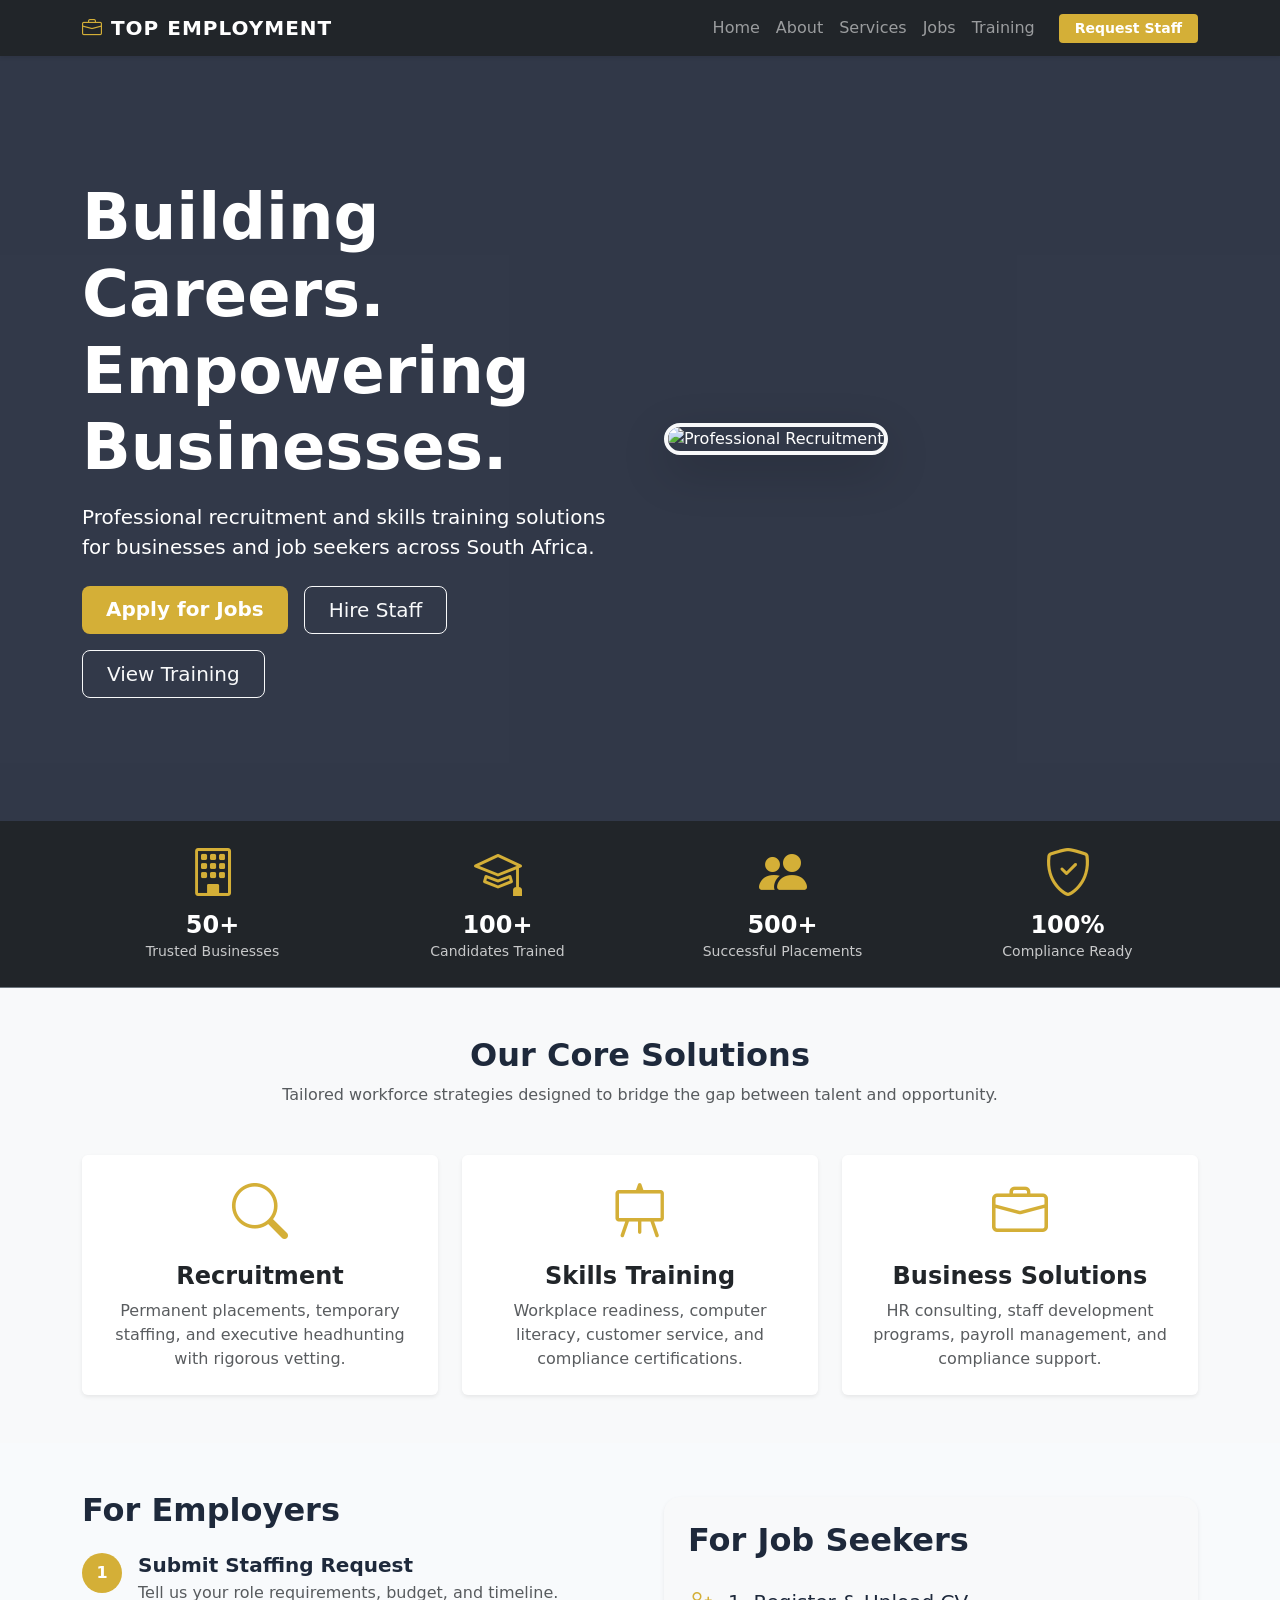
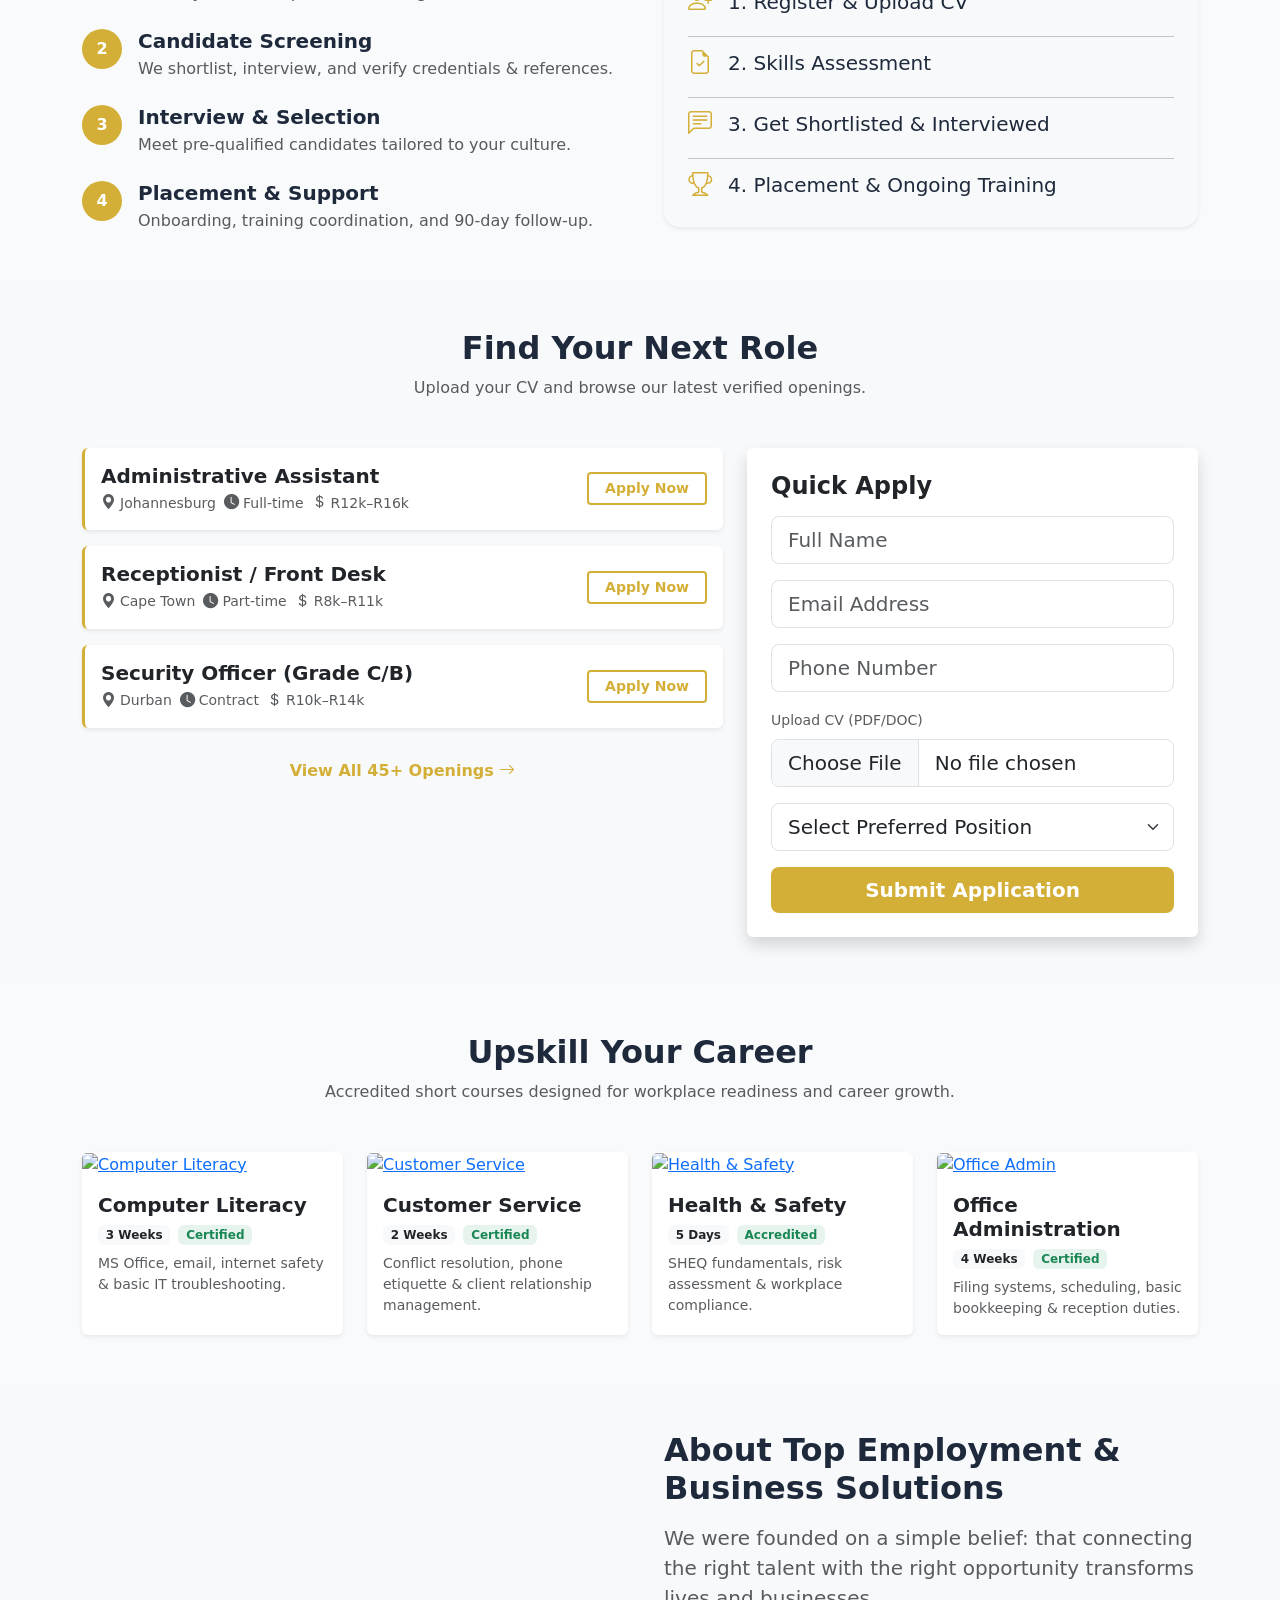
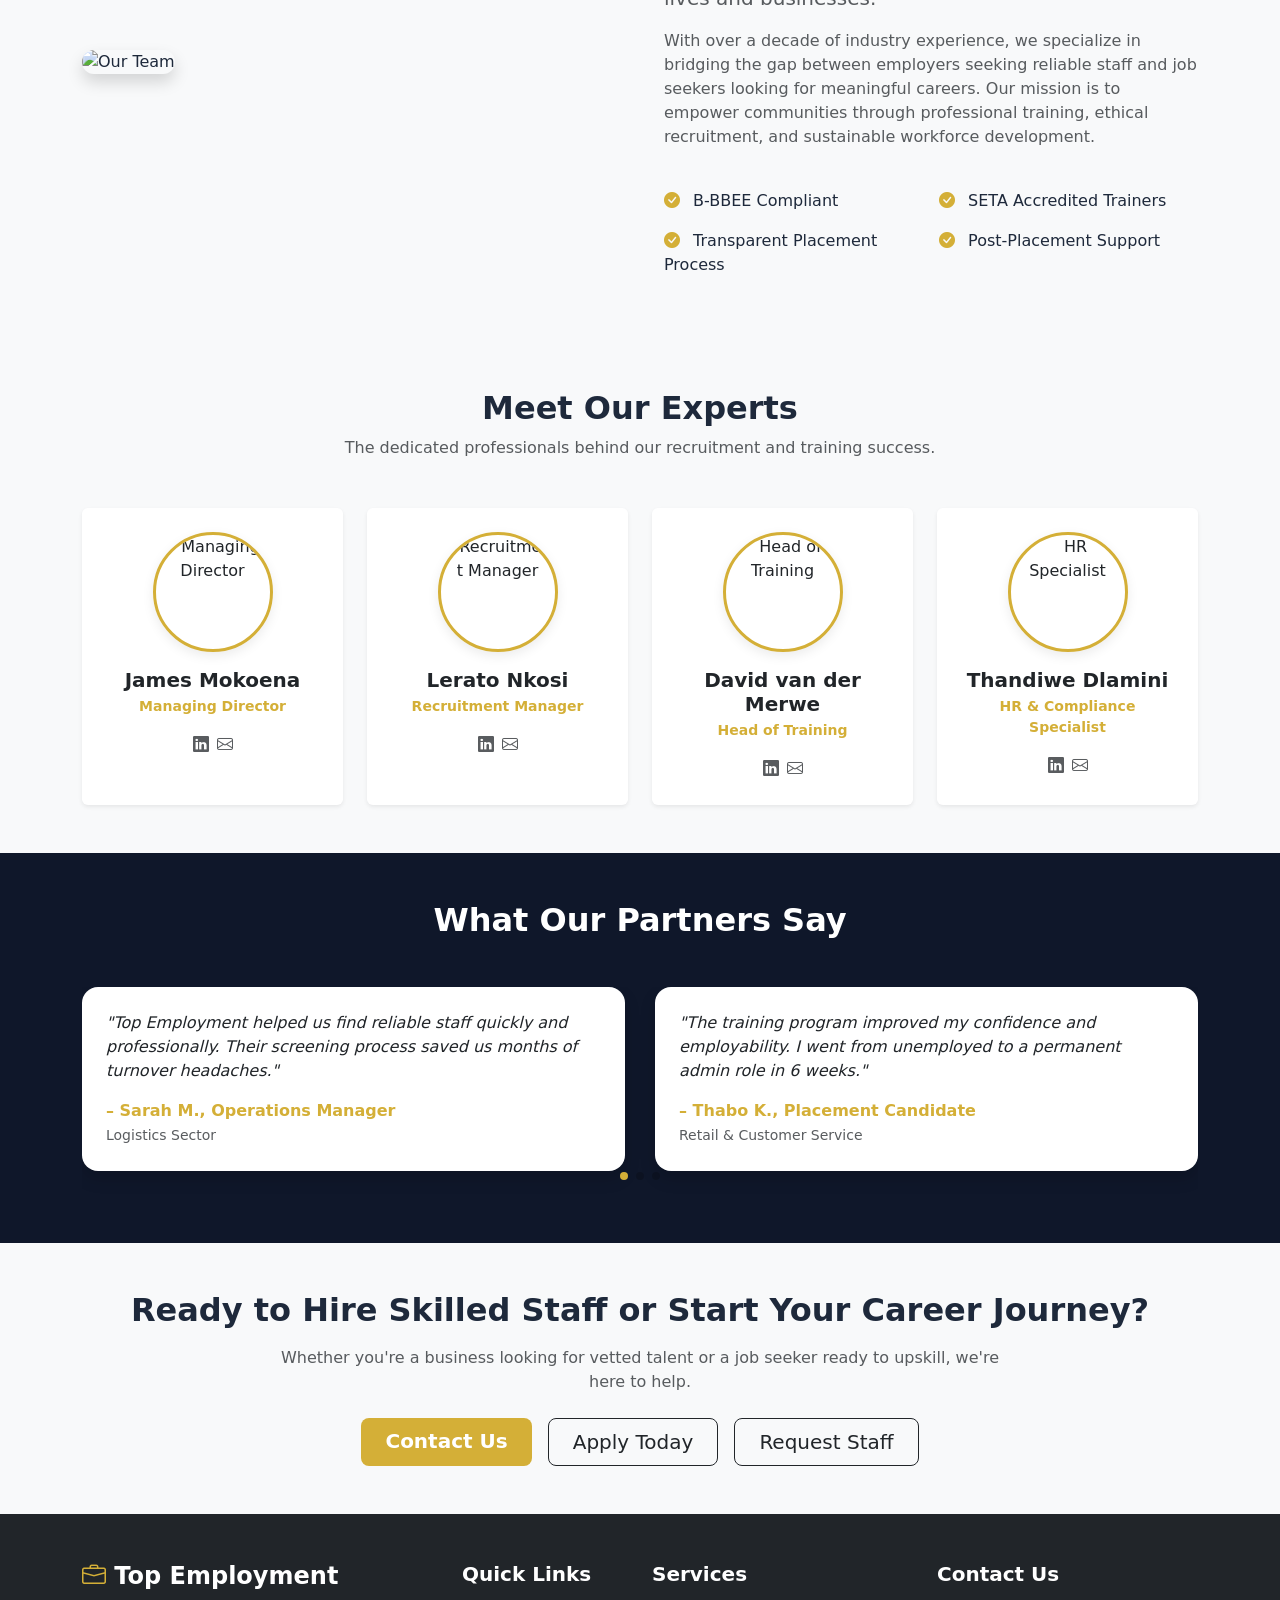
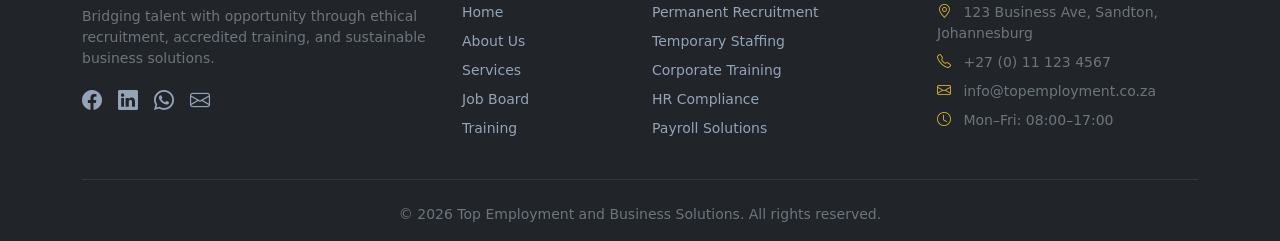
==== index.html @ 309160de "please upload the web template" ====
<!DOCTYPE html>
<html lang="en">
<head>
  <meta charset="UTF-8">
  <meta name="viewport" content="width=device-width, initial-scale=1.0">
  <meta name="description" content="Top Employment and Business Solutions - Professional recruitment, corporate training, and HR solutions for businesses and job seekers.">
  <title>Top Employment and Business Solutions</title>

  <!-- Bootstrap 5.3 -->
  <link rel="stylesheet" href="assets/css/bootstrap.min.css">
  
  <!-- Animate.css & Plugins -->
  <link rel="stylesheet" href="assets/css/animate.min.css">
  <link rel="stylesheet" href="assets/css/swiper-bundle.min.css">
  <link rel="stylesheet" href="assets/css/lightbox.css">
  
  <!-- Bootstrap Icons (Free CDN for professional UI) -->
  <link rel="stylesheet" href="https://cdn.jsdelivr.net/npm/bootstrap-icons@1.11.3/font/bootstrap-icons.min.css">
  
  <!-- Custom Styles -->
  <link rel="stylesheet" href="assets/css/custom.css">

  <style>
    :root {
      --primary: #0f172a;
      --accent: #d4af37;
      --accent-hover: #b8952a;
      --text-dark: #1e293b;
      --text-light: #64748b;
      --bg-light: #f8fafc;
    }
    body { font-family: 'Segoe UI', system-ui, sans-serif; color: var(--text-dark); }
    .btn-accent { background: var(--accent); color: #fff; border: none; font-weight: 600; }
    .btn-accent:hover { background: var(--accent-hover); color: #fff; }
    .btn-outline-accent { border: 2px solid var(--accent); color: var(--accent); font-weight: 600; }
    .btn-outline-accent:hover { background: var(--accent); color: #fff; }
    .text-accent { color: var(--accent); }
    .bg-primary { background: var(--primary) !important; }
    .bg-dark-overlay { background: rgba(15, 23, 42, 0.85); }
    
    .hero-section { min-height: 85vh; background: url('https://images.unsplash.com/photo-1521737711867-e3b97375f902?auto=format&fit=crop&w=1920&q=80') center/cover no-repeat fixed; }
    .card-hover { transition: transform 0.3s ease, box-shadow 0.3s ease; border: 1px solid #e2e8f0; }
    .card-hover:hover { transform: translateY(-8px); box-shadow: 0 15px 30px rgba(0,0,0,0.1); }
    .step-number { width: 40px; height: 40px; background: var(--accent); color: #fff; border-radius: 50%; display: flex; align-items: center; justify-content: center; font-weight: bold; }
    .swiper-pagination-bullet-active { background: var(--accent) !important; }
    .lightbox .lb-image { border: 3px solid var(--accent); border-radius: 8px; }
    footer a { color: #94a3b8; text-decoration: none; }
    footer a:hover { color: var(--accent); }
  </style>
</head>
<body>

  <!-- NAVBAR -->
  <nav class="navbar navbar-expand-lg navbar-dark bg-dark sticky-top shadow-sm">
    <div class="container">
      <a class="navbar-brand fw-bold text-uppercase" href="#" style="letter-spacing: 1px;">
        <i class="bi bi-briefcase text-accent"></i> Top Employment
      </a>
      <button class="navbar-toggler" type="button" data-bs-toggle="collapse" data-bs-target="#navbarNav">
        <span class="navbar-toggler-icon"></span>
      </button>
      <div class="collapse navbar-collapse" id="navbarNav">
        <ul class="navbar-nav ms-auto align-items-center">
          <li class="nav-item"><a class="nav-link" href="#home">Home</a></li>
          <li class="nav-item"><a class="nav-link" href="#about">About</a></li>
          <li class="nav-item"><a class="nav-link" href="#services">Services</a></li>
          <li class="nav-item"><a class="nav-link" href="#jobs">Jobs</a></li>
          <li class="nav-item"><a class="nav-link" href="#training">Training</a></li>
          <li class="nav-item ms-lg-3">
            <a href="#contact" class="btn btn-accent btn-sm px-3">Request Staff</a>
          </li>
        </ul>
      </div>
    </div>
  </nav>

  <!-- 1. HERO SECTION -->
  <section id="home" class="hero-section d-flex align-items-center position-relative">
    <div class="position-absolute top-0 start-0 w-100 h-100 bg-dark-overlay"></div>
    <div class="container position-relative text-white py-5">
      <div class="row align-items-center g-5">
        <div class="col-lg-6 wow animate__animated animate__fadeInLeft" data-wow-delay="0.2s">
          <h1 class="display-3 fw-bold mb-3">Building Careers.<br>Empowering Businesses.</h1>
          <p class="lead mb-4 opacity-90">Professional recruitment and skills training solutions for businesses and job seekers across South Africa.</p>
          <div class="d-flex flex-wrap gap-3">
            <a href="#jobs" class="btn btn-accent btn-lg px-4">Apply for Jobs</a>
            <a href="#contact" class="btn btn-outline-light btn-lg px-4">Hire Staff</a>
            <a href="#training" class="btn btn-outline-light btn-lg px-4">View Training</a>
          </div>
        </div>
        <div class="col-lg-6 d-none d-lg-block wow animate__animated animate__fadeInRight" data-wow-delay="0.4s">
          <img src="https://images.unsplash.com/photo-1552664730-d307ca884978?auto=format&fit=crop&w=800&q=80" class="img-fluid rounded-4 shadow-lg border border-4 border-light" alt="Professional Recruitment">
        </div>
      </div>
    </div>
  </section>

  <!-- 2. TRUST BAR / SOCIAL PROOF -->
  <section class="py-4 bg-dark text-white border-bottom border-secondary">
    <div class="container">
      <div class="row text-center g-4 align-items-center">
        <div class="col-6 col-md-3 wow animate__animated animate__fadeInUp" data-wow-delay="0.1s">
          <i class="bi bi-building text-accent display-5"></i>
          <h4 class="fw-bold mt-2 mb-0">50+</h4>
          <small class="opacity-75">Trusted Businesses</small>
        </div>
        <div class="col-6 col-md-3 wow animate__animated animate__fadeInUp" data-wow-delay="0.2s">
          <i class="bi bi-mortarboard text-accent display-5"></i>
          <h4 class="fw-bold mt-2 mb-0">100+</h4>
          <small class="opacity-75">Candidates Trained</small>
        </div>
        <div class="col-6 col-md-3 wow animate__animated animate__fadeInUp" data-wow-delay="0.3s">
          <i class="bi bi-people-fill text-accent display-5"></i>
          <h4 class="fw-bold mt-2 mb-0">500+</h4>
          <small class="opacity-75">Successful Placements</small>
        </div>
        <div class="col-6 col-md-3 wow animate__animated animate__fadeInUp" data-wow-delay="0.4s">
          <i class="bi bi-shield-check text-accent display-5"></i>
          <h4 class="fw-bold mt-2 mb-0">100%</h4>
          <small class="opacity-75">Compliance Ready</small>
        </div>
      </div>
    </div>
  </section>

  <!-- 3. SERVICES SECTION -->
  <section id="services" class="py-5 bg-light">
    <div class="container">
      <div class="text-center mb-5 wow animate__animated animate__fadeInDown">
        <h2 class="fw-bold">Our Core Solutions</h2>
        <p class="text-muted col-md-8 mx-auto">Tailored workforce strategies designed to bridge the gap between talent and opportunity.</p>
      </div>
      <div class="row g-4">
        <div class="col-md-4 wow animate__animated animate__fadeInUp" data-wow-delay="0.1s">
          <div class="card h-100 border-0 shadow-sm card-hover p-4 text-center">
            <div class="display-4 text-accent mb-3"><i class="bi bi-search"></i></div>
            <h4 class="fw-bold">Recruitment</h4>
            <p class="text-muted mb-0">Permanent placements, temporary staffing, and executive headhunting with rigorous vetting.</p>
          </div>
        </div>
        <div class="col-md-4 wow animate__animated animate__fadeInUp" data-wow-delay="0.2s">
          <div class="card h-100 border-0 shadow-sm card-hover p-4 text-center">
            <div class="display-4 text-accent mb-3"><i class="bi bi-easel"></i></div>
            <h4 class="fw-bold">Skills Training</h4>
            <p class="text-muted mb-0">Workplace readiness, computer literacy, customer service, and compliance certifications.</p>
          </div>
        </div>
        <div class="col-md-4 wow animate__animated animate__fadeInUp" data-wow-delay="0.3s">
          <div class="card h-100 border-0 shadow-sm card-hover p-4 text-center">
            <div class="display-4 text-accent mb-3"><i class="bi bi-briefcase"></i></div>
            <h4 class="fw-bold">Business Solutions</h4>
            <p class="text-muted mb-0">HR consulting, staff development programs, payroll management, and compliance support.</p>
          </div>
        </div>
      </div>
    </div>
  </section>

  <!-- 4. HOW IT WORKS -->
  <section class="py-5">
    <div class="container">
      <div class="row align-items-center g-5">
        <div class="col-lg-6 wow animate__animated animate__fadeInLeft">
          <h2 class="fw-bold mb-4">For Employers</h2>
          <div class="d-flex mb-4 align-items-start">
            <div class="step-number me-3 flex-shrink-0">1</div>
            <div>
              <h5 class="fw-bold mb-1">Submit Staffing Request</h5>
              <p class="text-muted mb-0">Tell us your role requirements, budget, and timeline.</p>
            </div>
          </div>
          <div class="d-flex mb-4 align-items-start">
            <div class="step-number me-3 flex-shrink-0">2</div>
            <div>
              <h5 class="fw-bold mb-1">Candidate Screening</h5>
              <p class="text-muted mb-0">We shortlist, interview, and verify credentials & references.</p>
            </div>
          </div>
          <div class="d-flex mb-4 align-items-start">
            <div class="step-number me-3 flex-shrink-0">3</div>
            <div>
              <h5 class="fw-bold mb-1">Interview & Selection</h5>
              <p class="text-muted mb-0">Meet pre-qualified candidates tailored to your culture.</p>
            </div>
          </div>
          <div class="d-flex align-items-start">
            <div class="step-number me-3 flex-shrink-0">4</div>
            <div>
              <h5 class="fw-bold mb-1">Placement & Support</h5>
              <p class="text-muted mb-0">Onboarding, training coordination, and 90-day follow-up.</p>
            </div>
          </div>
        </div>
        <div class="col-lg-6 wow animate__animated animate__fadeInRight">
          <div class="bg-light p-4 rounded-4 shadow-sm">
            <h2 class="fw-bold mb-4">For Job Seekers</h2>
            <div class="d-flex mb-3 align-items-center">
              <i class="bi bi-person-plus text-accent fs-4 me-3"></i>
              <h5 class="mb-0">1. Register & Upload CV</h5>
            </div>
            <hr class="my-2">
            <div class="d-flex mb-3 align-items-center">
              <i class="bi bi-file-earmark-check text-accent fs-4 me-3"></i>
              <h5 class="mb-0">2. Skills Assessment</h5>
            </div>
            <hr class="my-2">
            <div class="d-flex mb-3 align-items-center">
              <i class="bi bi-chat-left-text text-accent fs-4 me-3"></i>
              <h5 class="mb-0">3. Get Shortlisted & Interviewed</h5>
            </div>
            <hr class="my-2">
            <div class="d-flex align-items-center">
              <i class="bi bi-trophy text-accent fs-4 me-3"></i>
              <h5 class="mb-0">4. Placement & Ongoing Training</h5>
            </div>
          </div>
        </div>
      </div>
    </div>
  </section>

  <!-- 5. JOB APPLICATION SECTION -->
<section id="jobs" class="py-5 bg-light">
  <div class="container">
    <div class="text-center mb-5 wow animate__animated animate__fadeInUp">
      <h2 class="fw-bold">Find Your Next Role</h2>
      <p class="text-muted">Upload your CV and browse our latest verified openings.</p>
    </div>
    <div class="row g-4 align-items-start">
      <!-- Job List -->
      <div class="col-lg-7 wow animate__animated animate__fadeInLeft">
        <div class="job-list">
          <!-- Job 1 -->
          <div class="card border-0 shadow-sm mb-3 p-3 job-card">
            <div class="d-flex flex-column flex-md-row justify-content-between align-items-md-center gap-3">
              <div class="flex-grow-1">
                <h5 class="fw-bold mb-1">Administrative Assistant</h5>
                <div class="d-flex flex-wrap gap-2 text-muted small">
                  <span><i class="bi bi-geo-alt-fill me-1"></i>Johannesburg</span>
                  <span><i class="bi bi-clock-fill me-1"></i>Full-time</span>
                  <span><i class="bi bi-currency-dollar me-1"></i>R12k–R16k</span>
                </div>
              </div>
              <a href="#contact" class="btn btn-outline-accent btn-sm px-3 flex-shrink-0">Apply Now</a>
            </div>
          </div>

          <!-- Job 2 -->
          <div class="card border-0 shadow-sm mb-3 p-3 job-card">
            <div class="d-flex flex-column flex-md-row justify-content-between align-items-md-center gap-3">
              <div class="flex-grow-1">
                <h5 class="fw-bold mb-1">Receptionist / Front Desk</h5>
                <div class="d-flex flex-wrap gap-2 text-muted small">
                  <span><i class="bi bi-geo-alt-fill me-1"></i>Cape Town</span>
                  <span><i class="bi bi-clock-fill me-1"></i>Part-time</span>
                  <span><i class="bi bi-currency-dollar me-1"></i>R8k–R11k</span>
                </div>
              </div>
              <a href="#contact" class="btn btn-outline-accent btn-sm px-3 flex-shrink-0">Apply Now</a>
            </div>
          </div>

          <!-- Job 3 -->
          <div class="card border-0 shadow-sm mb-3 p-3 job-card">
            <div class="d-flex flex-column flex-md-row justify-content-between align-items-md-center gap-3">
              <div class="flex-grow-1">
                <h5 class="fw-bold mb-1">Security Officer (Grade C/B)</h5>
                <div class="d-flex flex-wrap gap-2 text-muted small">
                  <span><i class="bi bi-geo-alt-fill me-1"></i>Durban</span>
                  <span><i class="bi bi-clock-fill me-1"></i>Contract</span>
                  <span><i class="bi bi-currency-dollar me-1"></i>R10k–R14k</span>
                </div>
              </div>
              <a href="#contact" class="btn btn-outline-accent btn-sm px-3 flex-shrink-0">Apply Now</a>
            </div>
          </div>
        </div>

        <div class="text-center mt-4 wow animate__animated animate__fadeInUp">
          <a href="#" class="btn btn-link text-accent fw-bold text-decoration-none">View All 45+ Openings <i class="bi bi-arrow-right"></i></a>
        </div>
      </div>

      <!-- CV Upload Form -->
      <div class="col-lg-5 wow animate__animated animate__fadeInRight">
        <div class="card border-0 shadow p-4 sticky-lg-top" style="top: 100px; z-index: 10;">
          <h4 class="fw-bold mb-3">Quick Apply</h4>
          <form>
            <div class="mb-3"><input type="text" class="form-control form-control-lg" placeholder="Full Name" required></div>
            <div class="mb-3"><input type="email" class="form-control form-control-lg" placeholder="Email Address" required></div>
            <div class="mb-3"><input type="tel" class="form-control form-control-lg" placeholder="Phone Number"></div>
            <div class="mb-3">
              <label class="form-label text-muted small">Upload CV (PDF/DOC)</label>
              <input type="file" class="form-control form-control-lg" accept=".pdf,.doc,.docx">
            </div>
            <div class="mb-3">
              <select class="form-select form-select-lg">
                <option selected disabled>Select Preferred Position</option>
                <option>Admin / Office</option>
                <option>General Worker</option>
                <option>Security</option>
                <option>Customer Service</option>
              </select>
            </div>
            <button type="submit" class="btn btn-accent btn-lg w-100">Submit Application</button>
          </form>
        </div>
      </div>
    </div>
  </div>
</section>

  <!-- 6. TRAINING PROGRAMS SECTION (Lightbox Enabled) -->
  <section id="training" class="py-5">
    <div class="container">
      <div class="text-center mb-5 wow animate__animated animate__fadeInUp">
        <h2 class="fw-bold">Upskill Your Career</h2>
        <p class="text-muted col-md-8 mx-auto">Accredited short courses designed for workplace readiness and career growth.</p>
      </div>
      <div class="row g-4">
        <div class="col-md-6 col-lg-3 wow animate__animated animate__zoomIn" data-wow-delay="0.1s">
          <div class="card h-100 border-0 shadow-sm overflow-hidden">
            <a href="https://images.unsplash.com/photo-1531482615713-2afd69097998?auto=format&fit=crop&w=1200&q=80" data-lightbox="training" data-title="Computer Literacy Training">
              <img src="https://images.unsplash.com/photo-1531482615713-2afd69097998?auto=format&fit=crop&w=600&q=80" class="card-img-top" alt="Computer Literacy">
            </a>
            <div class="card-body">
              <h5 class="fw-bold">Computer Literacy</h5>
              <div class="d-flex gap-2 mb-2"><span class="badge bg-light text-dark">3 Weeks</span><span class="badge bg-success bg-opacity-10 text-success">Certified</span></div>
              <p class="small text-muted mb-0">MS Office, email, internet safety & basic IT troubleshooting.</p>
            </div>
          </div>
        </div>
        <div class="col-md-6 col-lg-3 wow animate__animated animate__zoomIn" data-wow-delay="0.2s">
          <div class="card h-100 border-0 shadow-sm overflow-hidden">
            <a href="https://images.unsplash.com/photo-1551818255-e6e10975bc17?auto=format&fit=crop&w=1200&q=80" data-lightbox="training" data-title="Customer Service Excellence">
              <img src="https://images.unsplash.com/photo-1551818255-e6e10975bc17?auto=format&fit=crop&w=600&q=80" class="card-img-top" alt="Customer Service">
            </a>
            <div class="card-body">
              <h5 class="fw-bold">Customer Service</h5>
              <div class="d-flex gap-2 mb-2"><span class="badge bg-light text-dark">2 Weeks</span><span class="badge bg-success bg-opacity-10 text-success">Certified</span></div>
              <p class="small text-muted mb-0">Conflict resolution, phone etiquette & client relationship management.</p>
            </div>
          </div>
        </div>
        <div class="col-md-6 col-lg-3 wow animate__animated animate__zoomIn" data-wow-delay="0.3s">
          <div class="card h-100 border-0 shadow-sm overflow-hidden">
            <a href="https://images.unsplash.com/photo-1581094794329-c8112a89af12?auto=format&fit=crop&w=1200&q=80" data-lightbox="training" data-title="Health & Safety Compliance">
              <img src="https://images.unsplash.com/photo-1581094794329-c8112a89af12?auto=format&fit=crop&w=600&q=80" class="card-img-top" alt="Health & Safety">
            </a>
            <div class="card-body">
              <h5 class="fw-bold">Health & Safety</h5>
              <div class="d-flex gap-2 mb-2"><span class="badge bg-light text-dark">5 Days</span><span class="badge bg-success bg-opacity-10 text-success">Accredited</span></div>
              <p class="small text-muted mb-0">SHEQ fundamentals, risk assessment & workplace compliance.</p>
            </div>
          </div>
        </div>
        <div class="col-md-6 col-lg-3 wow animate__animated animate__zoomIn" data-wow-delay="0.4s">
          <div class="card h-100 border-0 shadow-sm overflow-hidden">
            <a href="https://images.unsplash.com/photo-1542744173-8e7e53415bb0?auto=format&fit=crop&w=1200&q=80" data-lightbox="training" data-title="Office Administration">
              <img src="https://images.unsplash.com/photo-1542744173-8e7e53415bb0?auto=format&fit=crop&w=600&q=80" class="card-img-top" alt="Office Admin">
            </a>
            <div class="card-body">
              <h5 class="fw-bold">Office Administration</h5>
              <div class="d-flex gap-2 mb-2"><span class="badge bg-light text-dark">4 Weeks</span><span class="badge bg-success bg-opacity-10 text-success">Certified</span></div>
              <p class="small text-muted mb-0">Filing systems, scheduling, basic bookkeeping & reception duties.</p>
            </div>
          </div>
        </div>
      </div>
    </div>
  </section>

  <!-- 7. ABOUT SECTION -->
  <section id="about" class="py-5 bg-light">
    <div class="container">
      <div class="row align-items-center g-5">
        <div class="col-lg-6 wow animate__animated animate__fadeInLeft">
          <img src="https://images.unsplash.com/photo-1600880292203-757bb62b4baf?auto=format&fit=crop&w=900&q=80" class="img-fluid rounded-4 shadow" alt="Our Team">
        </div>
        <div class="col-lg-6 wow animate__animated animate__fadeInRight">
          <h2 class="fw-bold mb-3">About Top Employment & Business Solutions</h2>
          <p class="text-muted lead">We were founded on a simple belief: that connecting the right talent with the right opportunity transforms lives and businesses.</p>
          <p class="text-muted">With over a decade of industry experience, we specialize in bridging the gap between employers seeking reliable staff and job seekers looking for meaningful careers. Our mission is to empower communities through professional training, ethical recruitment, and sustainable workforce development.</p>
          <ul class="list-unstyled mt-4 row g-3">
            <li class="col-sm-6"><i class="bi bi-check-circle-fill text-accent me-2"></i> B-BBEE Compliant</li>
            <li class="col-sm-6"><i class="bi bi-check-circle-fill text-accent me-2"></i> SETA Accredited Trainers</li>
            <li class="col-sm-6"><i class="bi bi-check-circle-fill text-accent me-2"></i> Transparent Placement Process</li>
            <li class="col-sm-6"><i class="bi bi-check-circle-fill text-accent me-2"></i> Post-Placement Support</li>
          </ul>
        </div>
      </div>
    </div>
  </section>

<!-- MEET THE TEAM SECTION -->
<section id="team" class="py-5 bg-light">
  <div class="container">
    <div class="text-center mb-5 wow animate__animated animate__fadeInUp">
      <h2 class="fw-bold">Meet Our Experts</h2>
      <p class="text-muted col-md-8 mx-auto">The dedicated professionals behind our recruitment and training success.</p>
    </div>
    <div class="row g-4">
      <!-- Member 1 -->
      <div class="col-6 col-md-3 wow animate__animated animate__zoomIn" data-wow-delay="0.1s">
        <div class="card border-0 shadow-sm text-center h-100 p-4 team-card">
          <img src="https://images.unsplash.com/photo-1560250097-0b93528c311a?auto=format&fit=crop&w=400&q=80" class="rounded-circle mx-auto mb-3 team-img" alt="Managing Director">
          <h5 class="fw-bold mb-1">James Mokoena</h5>
          <p class="text-accent mb-3 small fw-semibold">Managing Director</p>
          <div class="d-flex justify-content-center gap-2">
            <a href="#" class="text-muted fs-6"><i class="bi bi-linkedin"></i></a>
            <a href="#" class="text-muted fs-6"><i class="bi bi-envelope"></i></a>
          </div>
        </div>
      </div>
      <!-- Member 2 -->
      <div class="col-6 col-md-3 wow animate__animated animate__zoomIn" data-wow-delay="0.2s">
        <div class="card border-0 shadow-sm text-center h-100 p-4 team-card">
          <img src="https://images.unsplash.com/photo-1573496359142-b8d87734a5a2?auto=format&fit=crop&w=400&q=80" class="rounded-circle mx-auto mb-3 team-img" alt="Recruitment Manager">
          <h5 class="fw-bold mb-1">Lerato Nkosi</h5>
          <p class="text-accent mb-3 small fw-semibold">Recruitment Manager</p>
          <div class="d-flex justify-content-center gap-2">
            <a href="#" class="text-muted fs-6"><i class="bi bi-linkedin"></i></a>
            <a href="#" class="text-muted fs-6"><i class="bi bi-envelope"></i></a>
          </div>
        </div>
      </div>
      <!-- Member 3 -->
      <div class="col-6 col-md-3 wow animate__animated animate__zoomIn" data-wow-delay="0.3s">
        <div class="card border-0 shadow-sm text-center h-100 p-4 team-card">
          <img src="https://images.unsplash.com/photo-1519085360753-af0119f7cbe7?auto=format&fit=crop&w=400&q=80" class="rounded-circle mx-auto mb-3 team-img" alt="Head of Training">
          <h5 class="fw-bold mb-1">David van der Merwe</h5>
          <p class="text-accent mb-3 small fw-semibold">Head of Training</p>
          <div class="d-flex justify-content-center gap-2">
            <a href="#" class="text-muted fs-6"><i class="bi bi-linkedin"></i></a>
            <a href="#" class="text-muted fs-6"><i class="bi bi-envelope"></i></a>
          </div>
        </div>
      </div>
      <!-- Member 4 -->
      <div class="col-6 col-md-3 wow animate__animated animate__zoomIn" data-wow-delay="0.4s">
        <div class="card border-0 shadow-sm text-center h-100 p-4 team-card">
          <img src="https://images.unsplash.com/photo-1580489944761-15a19d654956?auto=format&fit=crop&w=400&q=80" class="rounded-circle mx-auto mb-3 team-img" alt="HR Specialist">
          <h5 class="fw-bold mb-1">Thandiwe Dlamini</h5>
          <p class="text-accent mb-3 small fw-semibold">HR & Compliance Specialist</p>
          <div class="d-flex justify-content-center gap-2">
            <a href="#" class="text-muted fs-6"><i class="bi bi-linkedin"></i></a>
            <a href="#" class="text-muted fs-6"><i class="bi bi-envelope"></i></a>
          </div>
        </div>
      </div>
    </div>
  </div>
</section>

  <!-- 8. TESTIMONIALS (Swiper) -->
  <section class="py-5 bg-primary text-white">
    <div class="container">
      <h2 class="text-center fw-bold mb-5 wow animate__animated animate__fadeInDown">What Our Partners Say</h2>
      <div class="swiper testimonial-swiper wow animate__animated animate__fadeIn">
        <div class="swiper-wrapper pb-4">
          <div class="swiper-slide">
            <div class="bg-white text-dark p-4 rounded-4 shadow mx-auto" style="max-width: 600px;">
              <p class="fst-italic mb-3">"Top Employment helped us find reliable staff quickly and professionally. Their screening process saved us months of turnover headaches."</p>
              <div class="fw-bold text-accent">– Sarah M., Operations Manager</div>
              <small class="text-muted">Logistics Sector</small>
            </div>
          </div>
          <div class="swiper-slide">
            <div class="bg-white text-dark p-4 rounded-4 shadow mx-auto" style="max-width: 600px;">
              <p class="fst-italic mb-3">"The training program improved my confidence and employability. I went from unemployed to a permanent admin role in 6 weeks."</p>
              <div class="fw-bold text-accent">– Thabo K., Placement Candidate</div>
              <small class="text-muted">Retail & Customer Service</small>
            </div>
          </div>
          <div class="swiper-slide">
            <div class="bg-white text-dark p-4 rounded-4 shadow mx-auto" style="max-width: 600px;">
              <p class="fst-italic mb-3">"Professional, compliant, and incredibly responsive. They’ve become our strategic HR partner for bulk seasonal hiring."</p>
              <div class="fw-bold text-accent">– David L., CEO</div>
              <small class="text-muted">Manufacturing Group</small>
            </div>
          </div>
        </div>
        <div class="swiper-pagination mt-4"></div>
      </div>
    </div>
  </section>

  <!-- 9. CALL TO ACTION -->
  <section id="contact" class="py-5 bg-light text-center">
    <div class="container wow animate__animated animate__fadeInUp">
      <h2 class="fw-bold mb-3">Ready to Hire Skilled Staff or Start Your Career Journey?</h2>
      <p class="text-muted mb-4 col-md-8 mx-auto">Whether you're a business looking for vetted talent or a job seeker ready to upskill, we're here to help.</p>
      <div class="d-flex flex-wrap justify-content-center gap-3">
        <a href="mailto:info@topemployment.co.za" class="btn btn-accent btn-lg px-4">Contact Us</a>
        <a href="#jobs" class="btn btn-outline-dark btn-lg px-4">Apply Today</a>
        <a href="#" class="btn btn-outline-dark btn-lg px-4">Request Staff</a>
      </div>
    </div>
  </section>

  <!-- 10. FOOTER -->
  <footer class="bg-dark text-white pt-5 pb-3">
    <div class="container">
      <div class="row g-4 mb-4">
        <div class="col-lg-4 col-md-6">
          <h4 class="fw-bold mb-3"><i class="bi bi-briefcase text-accent"></i> Top Employment</h4>
          <p class="text-secondary small">Bridging talent with opportunity through ethical recruitment, accredited training, and sustainable business solutions.</p>
          <div class="d-flex gap-3 mt-3">
            <a href="#" class="fs-5"><i class="bi bi-facebook"></i></a>
            <a href="#" class="fs-5"><i class="bi bi-linkedin"></i></a>
            <a href="#" class="fs-5"><i class="bi bi-whatsapp"></i></a>
            <a href="#" class="fs-5"><i class="bi bi-envelope"></i></a>
          </div>
        </div>
        <div class="col-lg-2 col-md-6">
          <h5 class="fw-bold mb-3">Quick Links</h5>
          <ul class="list-unstyled text-secondary small">
            <li class="mb-2"><a href="#home">Home</a></li>
            <li class="mb-2"><a href="#about">About Us</a></li>
            <li class="mb-2"><a href="#services">Services</a></li>
            <li class="mb-2"><a href="#jobs">Job Board</a></li>
            <li><a href="#training">Training</a></li>
          </ul>
        </div>
        <div class="col-lg-3 col-md-6">
          <h5 class="fw-bold mb-3">Services</h5>
          <ul class="list-unstyled text-secondary small">
            <li class="mb-2"><a href="#">Permanent Recruitment</a></li>
            <li class="mb-2"><a href="#">Temporary Staffing</a></li>
            <li class="mb-2"><a href="#">Corporate Training</a></li>
            <li class="mb-2"><a href="#">HR Compliance</a></li>
            <li><a href="#">Payroll Solutions</a></li>
          </ul>
        </div>
        <div class="col-lg-3 col-md-6">
          <h5 class="fw-bold mb-3">Contact Us</h5>
          <ul class="list-unstyled text-secondary small">
            <li class="mb-2"><i class="bi bi-geo-alt text-accent me-2"></i> 123 Business Ave, Sandton, Johannesburg</li>
            <li class="mb-2"><i class="bi bi-telephone text-accent me-2"></i> +27 (0) 11 123 4567</li>
            <li class="mb-2"><i class="bi bi-envelope text-accent me-2"></i> info@topemployment.co.za</li>
            <li><i class="bi bi-clock text-accent me-2"></i> Mon–Fri: 08:00–17:00</li>
          </ul>
        </div>
      </div>
      <hr class="border-secondary">
      <div class="text-center text-secondary small pt-2">
        &copy; <span id="year"></span> Top Employment and Business Solutions. All rights reserved.
      </div>
    </div>
  </footer>

  <!-- SCRIPTS (Load Order Matters) -->
  <!-- 1. jQuery (Required for Lightbox v2.12.0) -->
  <script src="assets/js/jquery-3.7.1.min.js"></script>
  
  <!-- 2. Bootstrap Bundle -->
  <script src="assets/js/bootstrap.bundle.min.js"></script>
  
  <!-- 3. Plugins -->
  <script src="assets/js/wow.min.js"></script>
  <script src="assets/js/swiper-bundle.min.js"></script>
  <script src="assets/js/lightbox.js"></script>
  
  <!-- 4. Custom Init -->
  <script>
    document.addEventListener('DOMContentLoaded', () => {
      // Dynamic Footer Year
      document.getElementById('year').textContent = new Date().getFullYear();

      // WOW.js Initialization (Animate.css v4 uses 'animate__animated')
      new WOW({
        boxClass: 'wow',
        animateClass: 'animate__animated',
        offset: 60,
        mobile: true,
        live: true
      }).init();

      // Lightbox Configuration
      lightbox.option({
        resizeDuration: 200,
        wrapAround: true,
        albumLabel: 'Image %1 of %2',
        fadeDuration: 300,
        fitImagesInViewport: true
      });

      // Swiper Initialization (Testimonials)
      new Swiper('.testimonial-swiper', {
        slidesPerView: 1,
        spaceBetween: 30,
        loop: true,
        autoplay: { delay: 5000, disableOnInteraction: false },
        pagination: { el: '.swiper-pagination', clickable: true },
        breakpoints: {
          768: { slidesPerView: 1 },
          1024: { slidesPerView: 2 }
        }
      });
    });
  </script>
</body>
</html>
---- assets/css/custom.css ----
:root {
  --primary: #0f172a;
  --accent: #f59e0b;
  --text: #334155;
  --light: #f8fafc;
}

body {
  font-family: 'Poppins', sans-serif;
  color: var(--text);
  background: var(--light);
}

.navbar-brand { letter-spacing: 1px; }
.btn-warning { background: var(--accent); border: none; font-weight: 500; }
.btn-warning:hover { background: #d97706; }
.card { transition: transform 0.3s ease, box-shadow 0.3s ease; }
.card:hover { transform: translateY(-5px); box-shadow: 0 10px 25px rgba(0,0,0,0.1) !important; }
.hero-section { background-attachment: fixed; }
.swiper-pagination-bullet-active { background: var(--accent) !important; }

/* Professional Job Card Styling */
.job-card {
  border-left: 3px solid var(--accent, #d4af37) !important;
  transition: transform 0.2s ease, box-shadow 0.2s ease;
}
.job-card:hover {
  transform: translateX(5px);
  box-shadow: 0 0.5rem 1rem rgba(0,0,0,0.1) !important;
}
.job-card .text-muted small {
  line-height: 1.6;
}

/* Keep form visible on desktop while scrolling jobs */
@media (max-width: 991.98px) {
  .sticky-lg-top { position: static !important; }
}

/* Clean icon spacing */
.job-card .bi {
  font-size: 0.95rem;
}

/* Team Section Styles */
.team-card {
  transition: transform 0.3s ease, box-shadow 0.3s ease;
  background: #fff;
}
.team-card:hover {
  transform: translateY(-8px);
  box-shadow: 0 12px 25px rgba(0,0,0,0.15) !important;
}
.team-img {
  width: 120px;
  height: 120px;
  object-fit: cover;
  border: 3px solid var(--accent, #d4af37);
  box-shadow: 0 4px 12px rgba(0,0,0,0.08);
}
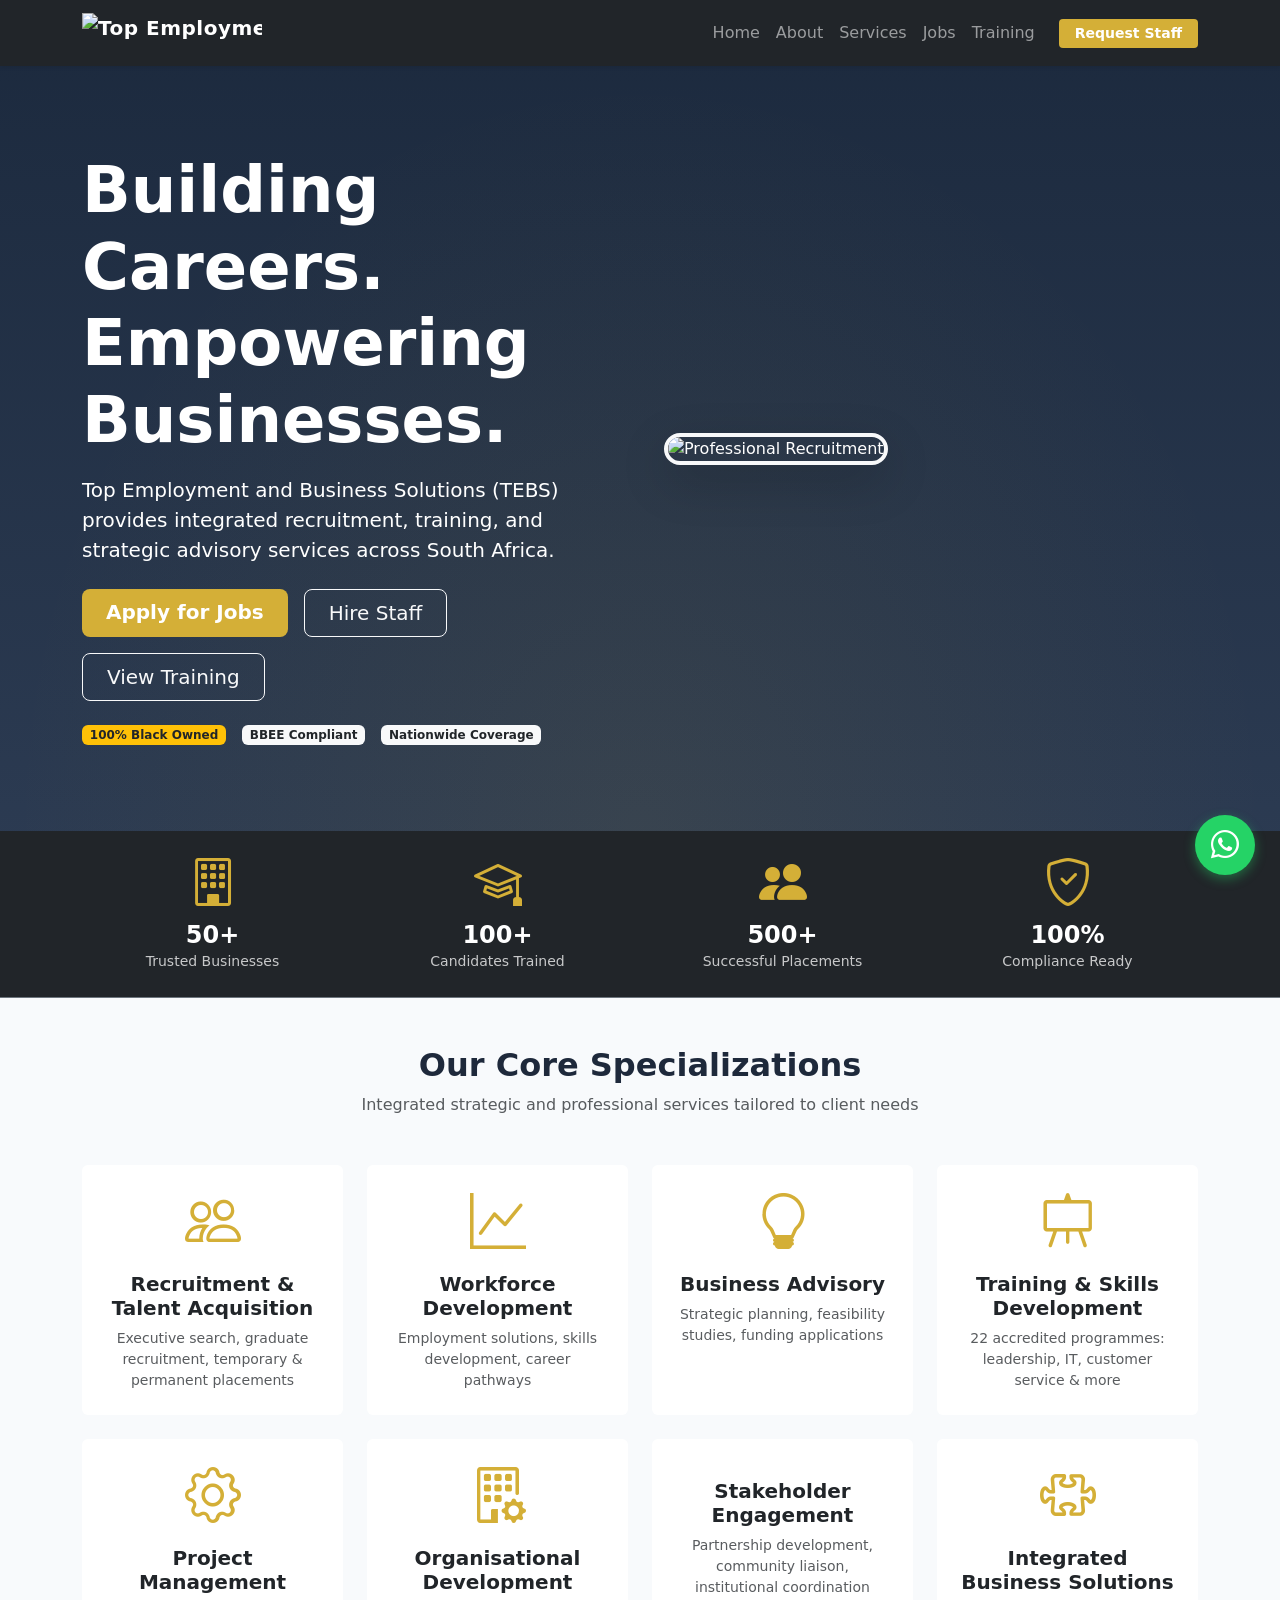
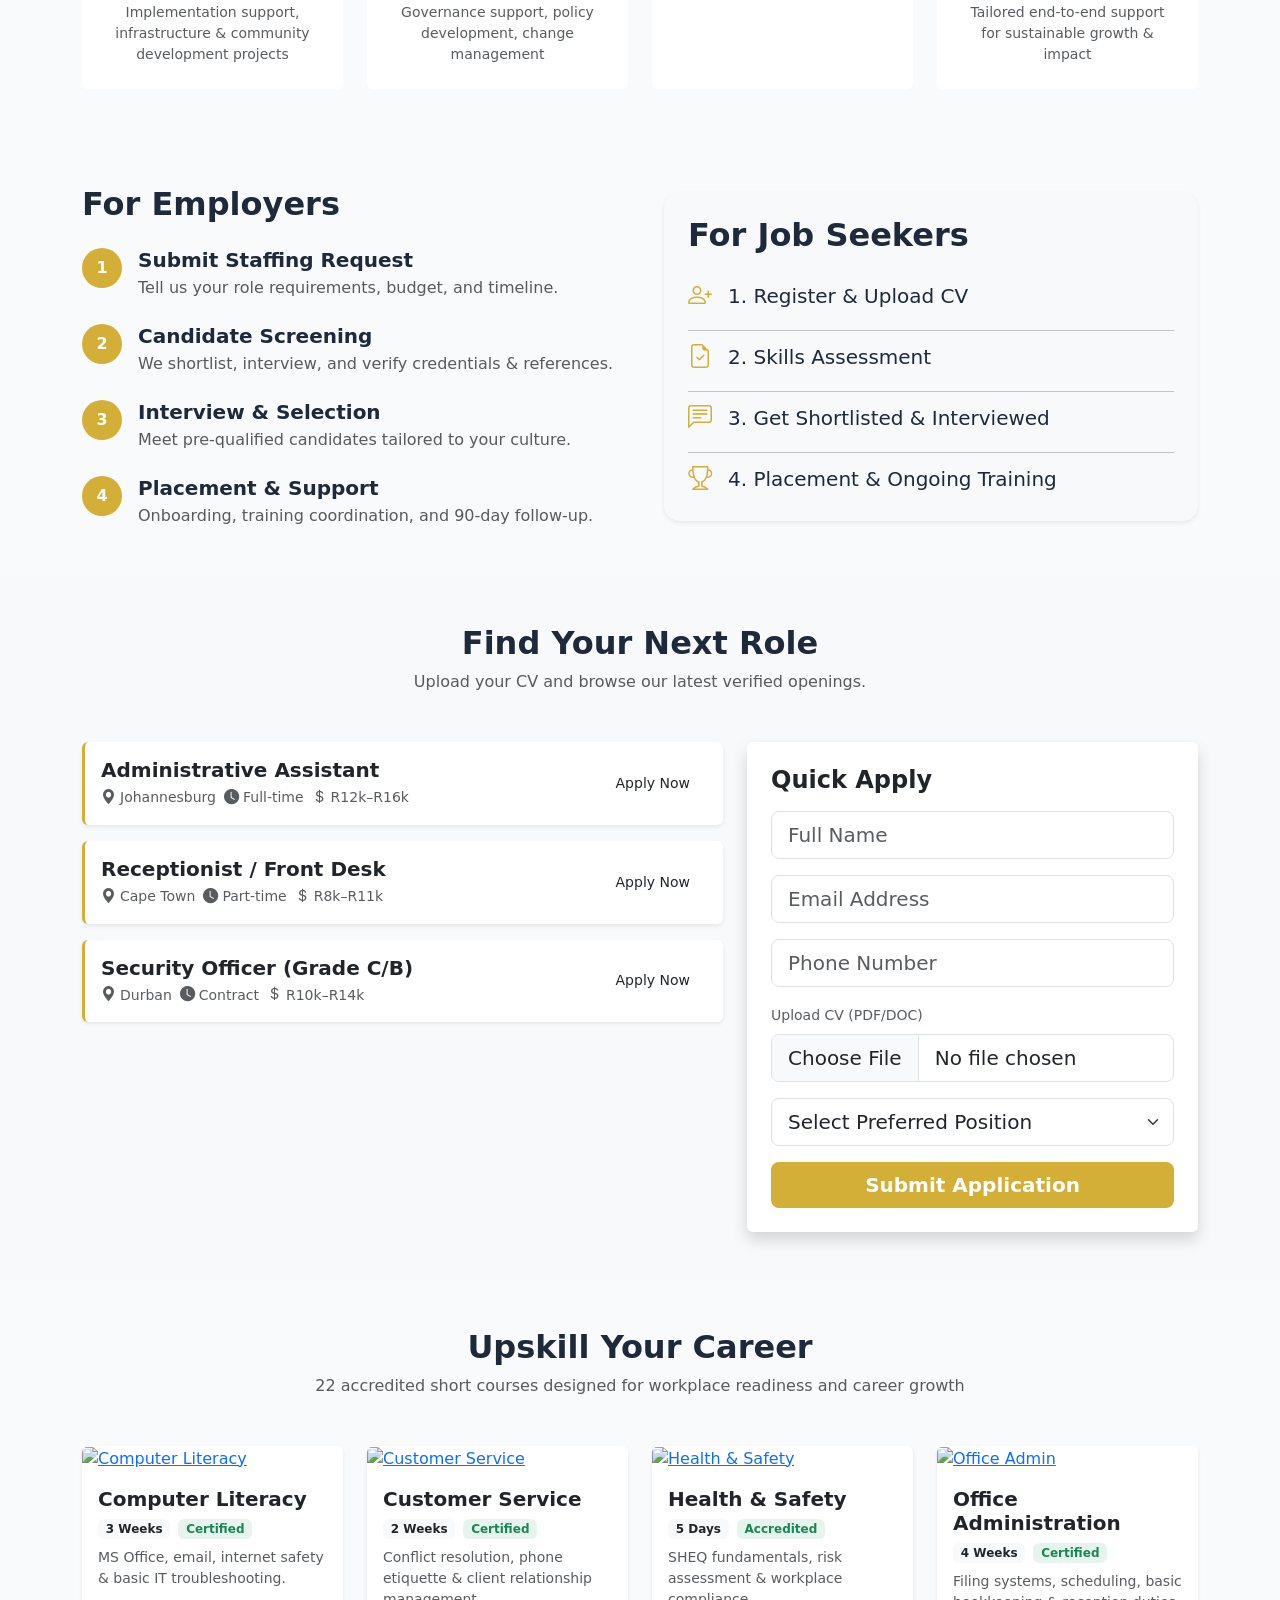
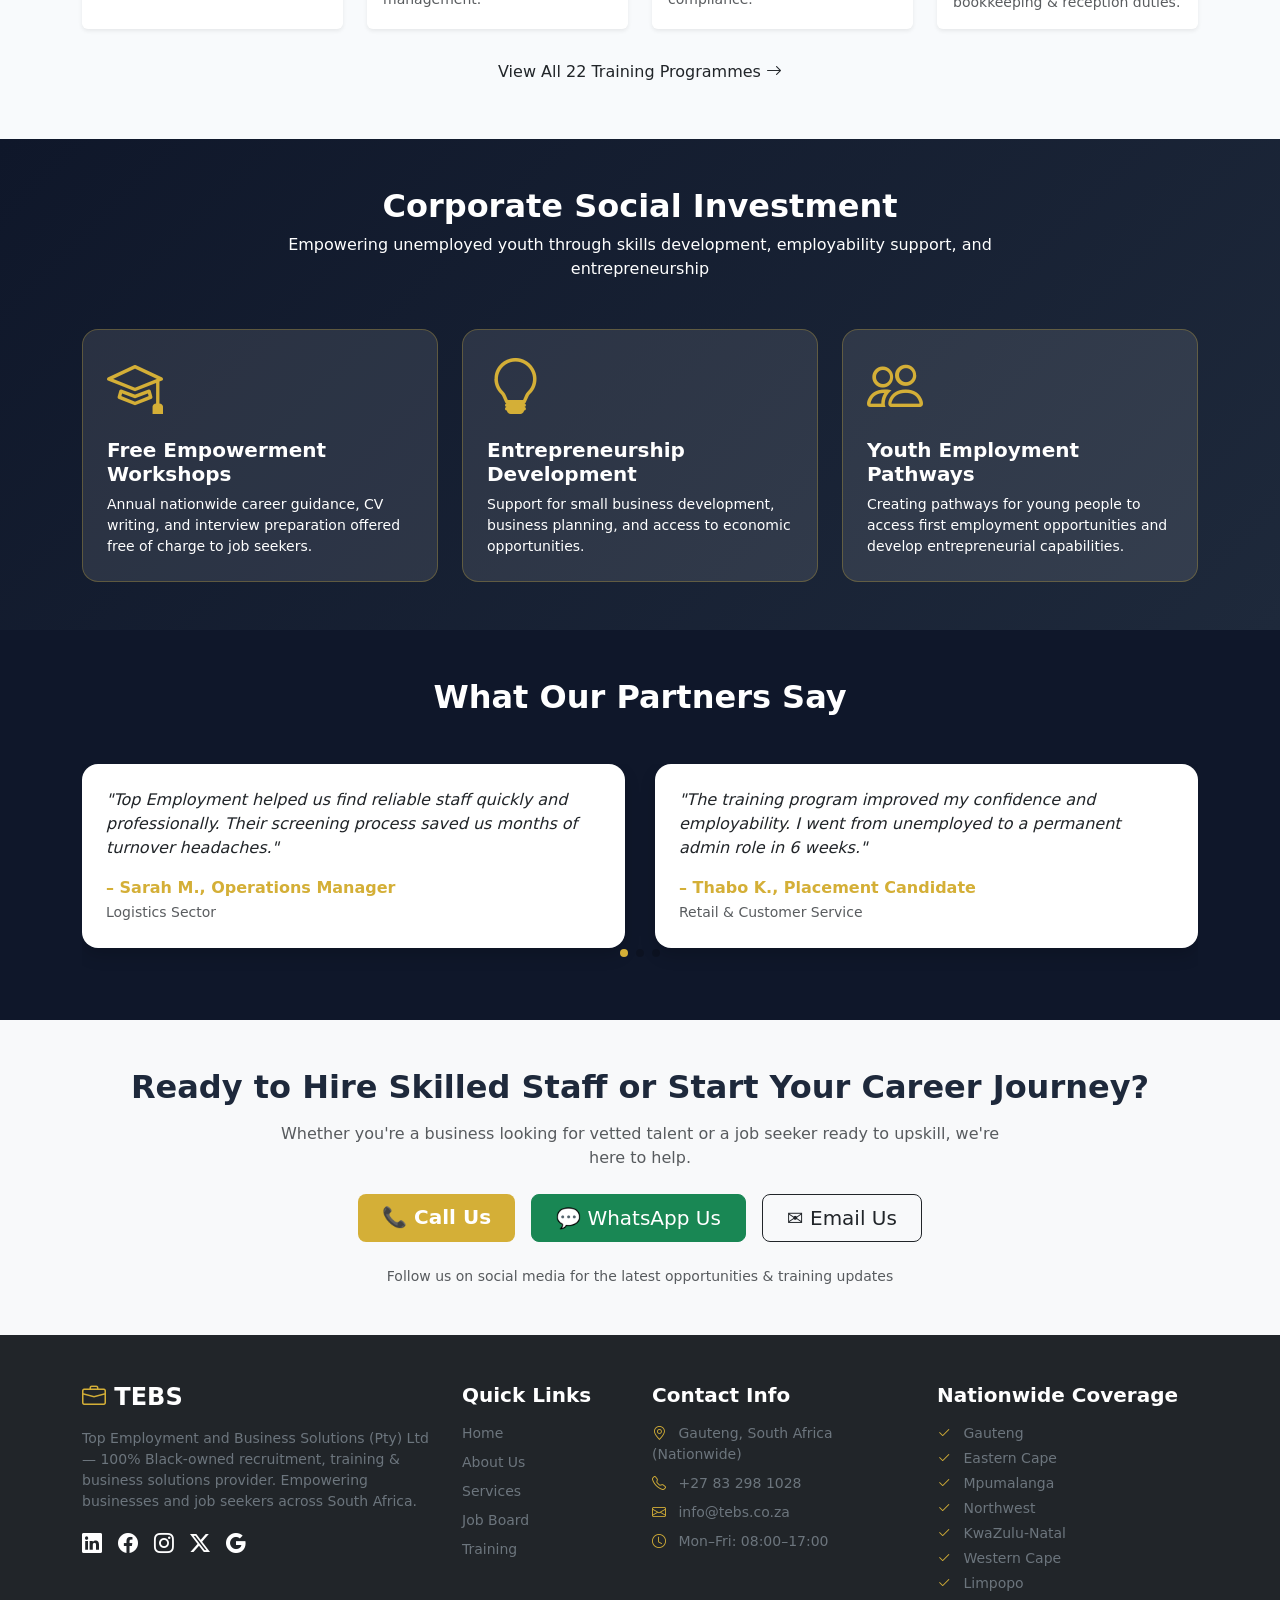
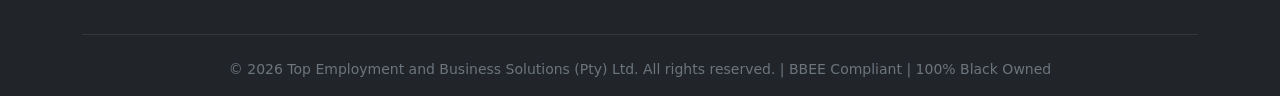
==== commit 4b0108a9: "Update print statement from 'Hello' to 'Goodbye'" ====
--- a/index.html
+++ b/index.html
@@ -3,21 +3,114 @@
 <head>
   <meta charset="UTF-8">
   <meta name="viewport" content="width=device-width, initial-scale=1.0">
-  <meta name="description" content="Top Employment and Business Solutions - Professional recruitment, corporate training, and HR solutions for businesses and job seekers.">
-  <title>Top Employment and Business Solutions</title>
-
-  <!-- Bootstrap 5.3 -->
+  
+  <!-- ===== PRIMARY SEO META TAGS ===== -->
+  <title>Top Employment and Business Solutions (TEBS) | Recruitment & Training South Africa</title>
+  <meta name="description" content="TEBS: 100% Black-owned recruitment, training & business solutions provider across South Africa. Executive search, skills development, HR consulting & CSI initiatives.">
+  <meta name="keywords" content="recruitment agency south africa, training programmes, business solutions, talent acquisition, BBEE compliant, skills development, employment services, Gauteng, Cape Town, Durban">
+  <meta name="author" content="Top Employment and Business Solutions">
+  <meta name="robots" content="index, follow, max-image-preview:large, max-snippet:-1, max-video-preview:-1">
+  <link rel="canonical" href="https://www.tebs.co.za/">
+  
+  <!-- ===== OPEN GRAPH / FACEBOOK ===== -->
+  <meta property="og:type" content="website">
+  <meta property="og:url" content="https://www.tebs.co.za/">
+  <meta property="og:title" content="Top Employment and Business Solutions (TEBS) | Recruitment & Training South Africa">
+  <meta property="og:description" content="100% Black-owned recruitment, training & business solutions provider across South Africa. Executive search, skills development & HR consulting.">
+  <meta property="og:image" content="https://www.tebs.co.za/assets/images/logo.png">
+  <meta property="og:image:width" content="1200">
+  <meta property="og:image:height" content="630">
+  <meta property="og:site_name" content="Top Employment and Business Solutions">
+  <meta property="og:locale" content="en_ZA">
+  
+  <!-- ===== TWITTER CARD ===== -->
+  <meta name="twitter:card" content="summary_large_image">
+  <meta name="twitter:url" content="https://www.tebs.co.za/">
+  <meta name="twitter:title" content="Top Employment and Business Solutions (TEBS) | Recruitment & Training">
+  <meta name="twitter:description" content="100% Black-owned recruitment, training & business solutions provider across South Africa.">
+  <meta name="twitter:image" content="https://www.tebs.co.za/assets/images/logo.png">
+  
+  <!-- ===== STRUCTURED DATA (JSON-LD) ===== -->
+  <script type="application/ld+json">
+  {
+    "@context": "https://schema.org",
+    "@type": "LocalBusiness",
+    "name": "Top Employment and Business Solutions",
+    "alternateName": "TEBS",
+    "image": "https://www.tebs.co.za/assets/images/logo.png",
+    "@id": "https://www.tebs.co.za",
+    "url": "https://www.tebs.co.za",
+    "telephone": "+27832981028",
+    "email": "info@tebs.co.za",
+    "address": {
+      "@type": "PostalAddress",
+      "addressCountry": "ZA",
+      "addressRegion": "Gauteng"
+    },
+    "geo": {
+      "@type": "GeoCoordinates",
+      "latitude": "-26.2041",
+      "longitude": "28.0473"
+    },
+    "areaServed": ["ZA-GP", "ZA-EC", "ZA-MP", "ZA-NW", "ZA-KZN", "ZA-WC", "ZA-LP"],
+    "openingHoursSpecification": {
+      "@type": "OpeningHoursSpecification",
+      "dayOfWeek": ["Monday", "Tuesday", "Wednesday", "Thursday", "Friday"],
+      "opens": "08:00",
+      "closes": "17:00"
+    },
+    "sameAs": [
+      "https://linkedin.com/company/top-employment-business-solutions",
+      "https://facebook.com/TopEmploymentSolutions",
+      "https://instagram.com/topemploymentsa"
+    ],
+    "priceRange": "$$",
+    "description": "100% Black-owned recruitment, training & business solutions provider across South Africa. Executive search, skills development, HR consulting & CSI initiatives.",
+    "makesOffer": [
+      {
+        "@type": "Offer",
+        "itemOffered": {
+          "@type": "Service",
+          "name": "Recruitment & Talent Acquisition",
+          "description": "Executive search, graduate recruitment, temporary & permanent placements"
+        }
+      },
+      {
+        "@type": "Offer",
+        "itemOffered": {
+          "@type": "Service",
+          "name": "Training & Skills Development",
+          "description": "22 accredited programmes: leadership, IT, customer service & more"
+        }
+      },
+      {
+        "@type": "Offer",
+        "itemOffered": {
+          "@type": "Service",
+          "name": "Business Advisory",
+          "description": "Strategic planning, feasibility studies, funding applications"
+        }
+      }
+    ]
+  }
+  </script>
+  
+  <!-- ===== FAVICON & APP ICONS ===== -->
+  <link rel="icon" type="image/png" sizes="32x32" href="assets/images/favicon-32x32.png">
+  <link rel="icon" type="image/png" sizes="16x16" href="assets/images/favicon-16x16.png">
+  <link rel="apple-touch-icon" sizes="180x180" href="assets/images/apple-touch-icon.png">
+  <link rel="manifest" href="site.webmanifest">
+  
+  <!-- ===== PRECONNECT FOR PERFORMANCE ===== -->
+  <link rel="preconnect" href="https://fonts.googleapis.com">
+  <link rel="preconnect" href="https://fonts.gstatic.com" crossorigin>
+  
+  <!-- ===== EXISTING STYLESHEETS ===== -->
   <link rel="stylesheet" href="assets/css/bootstrap.min.css">
-  
-  <!-- Animate.css & Plugins -->
   <link rel="stylesheet" href="assets/css/animate.min.css">
   <link rel="stylesheet" href="assets/css/swiper-bundle.min.css">
   <link rel="stylesheet" href="assets/css/lightbox.css">
-  
-  <!-- Bootstrap Icons (Free CDN for professional UI) -->
   <link rel="stylesheet" href="https://cdn.jsdelivr.net/npm/bootstrap-icons@1.11.3/font/bootstrap-icons.min.css">
-  
-  <!-- Custom Styles -->
   <link rel="stylesheet" href="assets/css/custom.css">
 
   <style>
@@ -32,13 +125,25 @@
     body { font-family: 'Segoe UI', system-ui, sans-serif; color: var(--text-dark); }
     .btn-accent { background: var(--accent); color: #fff; border: none; font-weight: 600; }
     .btn-accent:hover { background: var(--accent-hover); color: #fff; }
-    .btn-outline-accent { border: 2px solid var(--accent); color: var(--accent); font-weight: 600; }
-    .btn-outline-accent:hover { background: var(--accent); color: #fff; }
     .text-accent { color: var(--accent); }
     .bg-primary { background: var(--primary) !important; }
-    .bg-dark-overlay { background: rgba(15, 23, 42, 0.85); }
-    
-    .hero-section { min-height: 85vh; background: url('https://images.unsplash.com/photo-1521737711867-e3b97375f902?auto=format&fit=crop&w=1920&q=80') center/cover no-repeat fixed; }
+    
+    /* ===== DARKER HERO WITH SHADOW EFFECT ===== */
+    .hero-section { 
+      min-height: 85vh; 
+      background: linear-gradient(rgba(10, 25, 47, 0.92), rgba(15, 32, 58, 0.88)), 
+                  url('https://images.unsplash.com/photo-1521737711867-e3b97375f902?auto=format&fit=crop&w=1920&q=80') 
+                  center/cover no-repeat fixed;
+      position: relative;
+    }
+    .hero-section::before {
+      content: '';
+      position: absolute;
+      top: 0; left: 0; right: 0; bottom: 0;
+      background: radial-gradient(ellipse at bottom, rgba(212,175,55,0.08) 0%, transparent 70%);
+      pointer-events: none;
+    }
+    
     .card-hover { transition: transform 0.3s ease, box-shadow 0.3s ease; border: 1px solid #e2e8f0; }
     .card-hover:hover { transform: translateY(-8px); box-shadow: 0 15px 30px rgba(0,0,0,0.1); }
     .step-number { width: 40px; height: 40px; background: var(--accent); color: #fff; border-radius: 50%; display: flex; align-items: center; justify-content: center; font-weight: bold; }
@@ -46,46 +151,105 @@
     .lightbox .lb-image { border: 3px solid var(--accent); border-radius: 8px; }
     footer a { color: #94a3b8; text-decoration: none; }
     footer a:hover { color: var(--accent); }
+    
+    /* ===== FLOATING WHATSAPP BUTTON ===== */
+    .whatsapp-float {
+      position: fixed; width: 60px; height: 60px; bottom: 25px; right: 25px;
+      background: #25D366; color: #fff; border-radius: 50px; text-align: center;
+      box-shadow: 0 4px 12px rgba(37, 211, 102, 0.4); z-index: 1000;
+      display: flex; align-items: center; justify-content: center; font-size: 28px;
+      transition: all 0.3s ease; animation: pulse 2s infinite;
+    }
+    .whatsapp-float:hover { transform: scale(1.1); box-shadow: 0 6px 20px rgba(37, 211, 102, 0.6); color: #fff; text-decoration: none; }
+    @keyframes pulse {
+      0% { box-shadow: 0 0 0 0 rgba(37, 211, 102, 0.7); }
+      70% { box-shadow: 0 0 0 15px rgba(37, 211, 102, 0); }
+      100% { box-shadow: 0 0 0 0 rgba(37, 211, 102, 0); }
+    }
+    @media (max-width: 768px) {
+      .whatsapp-float { width: 55px; height: 55px; bottom: 20px; right: 20px; font-size: 24px; }
+    }
+    
+    /* ===== VALUE CARDS ===== */
+    .value-card { transition: transform 0.3s ease, box-shadow 0.3s ease; border-left: 3px solid var(--accent); }
+    .value-card:hover { transform: translateY(-5px); box-shadow: 0 10px 25px rgba(0,0,0,0.1); }
+    
+    /* ===== SPECIALIZATION GRID ===== */
+    .specialization-grid .card { border: none; background: #fff; transition: 0.3s; }
+    .specialization-grid .card:hover { background: var(--accent); color: #fff; }
+    .specialization-grid .card:hover .text-muted, 
+    .specialization-grid .card:hover h5 { color: #fff; }
+    
+    /* ===== CSI SECTION ===== */
+    .csi-section { background: linear-gradient(135deg, #0f172a 0%, #1e293b 100%); color: #fff; }
+    .csi-card { background: rgba(255,255,255,0.1); border: 1px solid rgba(212,175,55,0.3); }
+    
+    /* ===== BREADCRUMB ===== */
+    .breadcrumb-item + .breadcrumb-item::before { content: ">"; }
+    .breadcrumb-item a { color: var(--accent); }
+    .breadcrumb-item.active { color: #fff; }
+    
+    /* ===== HOVER UTILS ===== */
+    .hover-gold:hover { color: var(--accent) !important; }
+    
+    /* ===== LOGO IN NAVBAR ===== */
+    .navbar-brand img {
+      height: 40px;
+      width: auto;
+      max-width: 180px;
+      object-fit: contain;
+    }
+    @media (max-width: 768px) {
+      .navbar-brand img {
+        height: 32px;
+        max-width: 150px;
+      }
+    }
   </style>
 </head>
 <body>
 
   <!-- NAVBAR -->
-  <nav class="navbar navbar-expand-lg navbar-dark bg-dark sticky-top shadow-sm">
-    <div class="container">
-      <a class="navbar-brand fw-bold text-uppercase" href="#" style="letter-spacing: 1px;">
-        <i class="bi bi-briefcase text-accent"></i> Top Employment
+  <nav class="navbar navbar-expand-lg navbar-dark bg-dark sticky-top shadow-sm" role="navigation" aria-label="Main navigation">
+    <div class="container">
+      <a class="navbar-brand fw-bold d-flex align-items-center" href="index.html" style="letter-spacing: 0.5px;">
+        <img src="assets/images/logo.png" alt="Top Employment and Business Solutions Logo" width="180" height="40" class="me-2">
+        <span class="visually-hidden">Top Employment and Business Solutions</span>
       </a>
-      <button class="navbar-toggler" type="button" data-bs-toggle="collapse" data-bs-target="#navbarNav">
+      <button class="navbar-toggler" type="button" data-bs-toggle="collapse" data-bs-target="#navbarNav" aria-controls="navbarNav" aria-expanded="false" aria-label="Toggle navigation">
         <span class="navbar-toggler-icon"></span>
       </button>
       <div class="collapse navbar-collapse" id="navbarNav">
         <ul class="navbar-nav ms-auto align-items-center">
-          <li class="nav-item"><a class="nav-link" href="#home">Home</a></li>
-          <li class="nav-item"><a class="nav-link" href="#about">About</a></li>
-          <li class="nav-item"><a class="nav-link" href="#services">Services</a></li>
-          <li class="nav-item"><a class="nav-link" href="#jobs">Jobs</a></li>
-          <li class="nav-item"><a class="nav-link" href="#training">Training</a></li>
+          <li class="nav-item"><a class="nav-link" href="index.html" aria-current="page">Home</a></li>
+          <li class="nav-item"><a class="nav-link" href="about.html">About</a></li>
+          <li class="nav-item"><a class="nav-link" href="services.html">Services</a></li>
+          <li class="nav-item"><a class="nav-link" href="jobs.html">Jobs</a></li>
+          <li class="nav-item"><a class="nav-link" href="training.html">Training</a></li>
           <li class="nav-item ms-lg-3">
-            <a href="#contact" class="btn btn-accent btn-sm px-3">Request Staff</a>
+            <a href="contact.html" class="btn btn-accent btn-sm px-3" aria-label="Request staff recruitment services">Request Staff</a>
           </li>
         </ul>
       </div>
     </div>
   </nav>
 
-  <!-- 1. HERO SECTION -->
+  <!-- 1. HERO SECTION (DARKER BLUE WITH SHADOW) -->
   <section id="home" class="hero-section d-flex align-items-center position-relative">
-    <div class="position-absolute top-0 start-0 w-100 h-100 bg-dark-overlay"></div>
     <div class="container position-relative text-white py-5">
       <div class="row align-items-center g-5">
         <div class="col-lg-6 wow animate__animated animate__fadeInLeft" data-wow-delay="0.2s">
           <h1 class="display-3 fw-bold mb-3">Building Careers.<br>Empowering Businesses.</h1>
-          <p class="lead mb-4 opacity-90">Professional recruitment and skills training solutions for businesses and job seekers across South Africa.</p>
+          <p class="lead mb-4 opacity-95">Top Employment and Business Solutions (TEBS) provides integrated recruitment, training, and strategic advisory services across South Africa.</p>
           <div class="d-flex flex-wrap gap-3">
-            <a href="#jobs" class="btn btn-accent btn-lg px-4">Apply for Jobs</a>
-            <a href="#contact" class="btn btn-outline-light btn-lg px-4">Hire Staff</a>
-            <a href="#training" class="btn btn-outline-light btn-lg px-4">View Training</a>
+            <a href="jobs.html" class="btn btn-accent btn-lg px-4">Apply for Jobs</a>
+            <a href="contact.html" class="btn btn-outline-light btn-lg px-4">Hire Staff</a>
+            <a href="training.html" class="btn btn-outline-light btn-lg px-4">View Training</a>
+          </div>
+          <div class="mt-4 d-flex gap-3">
+            <span class="badge bg-warning text-dark">100% Black Owned</span>
+            <span class="badge bg-light text-dark">BBEE Compliant</span>
+            <span class="badge bg-light text-dark">Nationwide Coverage</span>
           </div>
         </div>
         <div class="col-lg-6 d-none d-lg-block wow animate__animated animate__fadeInRight" data-wow-delay="0.4s">
@@ -123,40 +287,75 @@
     </div>
   </section>
 
-  <!-- 3. SERVICES SECTION -->
-  <section id="services" class="py-5 bg-light">
+  <!-- 3. CORE SPECIALIZATIONS (8 Services from Document) -->
+  <section id="services" class="py-5">
     <div class="container">
       <div class="text-center mb-5 wow animate__animated animate__fadeInDown">
-        <h2 class="fw-bold">Our Core Solutions</h2>
-        <p class="text-muted col-md-8 mx-auto">Tailored workforce strategies designed to bridge the gap between talent and opportunity.</p>
-      </div>
-      <div class="row g-4">
-        <div class="col-md-4 wow animate__animated animate__fadeInUp" data-wow-delay="0.1s">
-          <div class="card h-100 border-0 shadow-sm card-hover p-4 text-center">
-            <div class="display-4 text-accent mb-3"><i class="bi bi-search"></i></div>
-            <h4 class="fw-bold">Recruitment</h4>
-            <p class="text-muted mb-0">Permanent placements, temporary staffing, and executive headhunting with rigorous vetting.</p>
-          </div>
-        </div>
-        <div class="col-md-4 wow animate__animated animate__fadeInUp" data-wow-delay="0.2s">
-          <div class="card h-100 border-0 shadow-sm card-hover p-4 text-center">
+        <h2 class="fw-bold">Our Core Specializations</h2>
+        <p class="text-muted col-md-8 mx-auto">Integrated strategic and professional services tailored to client needs</p>
+      </div>
+      <div class="row g-4 specialization-grid">
+        <div class="col-md-6 col-lg-3 wow animate__animated animate__fadeInUp" data-wow-delay="0.1s">
+          <div class="card h-100 p-4 text-center">
+            <div class="display-4 text-accent mb-3"><i class="bi bi-people"></i></div>
+            <h5 class="fw-bold">Recruitment & Talent Acquisition</h5>
+            <small class="text-muted">Executive search, graduate recruitment, temporary & permanent placements</small>
+          </div>
+        </div>
+        <div class="col-md-6 col-lg-3 wow animate__animated animate__fadeInUp" data-wow-delay="0.2s">
+          <div class="card h-100 p-4 text-center">
+            <div class="display-4 text-accent mb-3"><i class="bi bi-graph-up"></i></div>
+            <h5 class="fw-bold">Workforce Development</h5>
+            <small class="text-muted">Employment solutions, skills development, career pathways</small>
+          </div>
+        </div>
+        <div class="col-md-6 col-lg-3 wow animate__animated animate__fadeInUp" data-wow-delay="0.3s">
+          <div class="card h-100 p-4 text-center">
+            <div class="display-4 text-accent mb-3"><i class="bi bi-lightbulb"></i></div>
+            <h5 class="fw-bold">Business Advisory</h5>
+            <small class="text-muted">Strategic planning, feasibility studies, funding applications</small>
+          </div>
+        </div>
+        <div class="col-md-6 col-lg-3 wow animate__animated animate__fadeInUp" data-wow-delay="0.4s">
+          <div class="card h-100 p-4 text-center">
             <div class="display-4 text-accent mb-3"><i class="bi bi-easel"></i></div>
-            <h4 class="fw-bold">Skills Training</h4>
-            <p class="text-muted mb-0">Workplace readiness, computer literacy, customer service, and compliance certifications.</p>
-          </div>
-        </div>
-        <div class="col-md-4 wow animate__animated animate__fadeInUp" data-wow-delay="0.3s">
-          <div class="card h-100 border-0 shadow-sm card-hover p-4 text-center">
-            <div class="display-4 text-accent mb-3"><i class="bi bi-briefcase"></i></div>
-            <h4 class="fw-bold">Business Solutions</h4>
-            <p class="text-muted mb-0">HR consulting, staff development programs, payroll management, and compliance support.</p>
-          </div>
-        </div>
-      </div>
-    </div>
-  </section>
-
-  <!-- 4. HOW IT WORKS -->
+            <h5 class="fw-bold">Training & Skills Development</h5>
+            <small class="text-muted">22 accredited programmes: leadership, IT, customer service & more</small>
+          </div>
+        </div>
+        <div class="col-md-6 col-lg-3 wow animate__animated animate__fadeInUp" data-wow-delay="0.1s">
+          <div class="card h-100 p-4 text-center">
+            <div class="display-4 text-accent mb-3"><i class="bi bi-gear"></i></div>
+            <h5 class="fw-bold">Project Management</h5>
+            <small class="text-muted">Implementation support, infrastructure & community development projects</small>
+          </div>
+        </div>
+        <div class="col-md-6 col-lg-3 wow animate__animated animate__fadeInUp" data-wow-delay="0.2s">
+          <div class="card h-100 p-4 text-center">
+            <div class="display-4 text-accent mb-3"><i class="bi bi-building-gear"></i></div>
+            <h5 class="fw-bold">Organisational Development</h5>
+            <small class="text-muted">Governance support, policy development, change management</small>
+          </div>
+        </div>
+        <div class="col-md-6 col-lg-3 wow animate__animated animate__fadeInUp" data-wow-delay="0.3s">
+          <div class="card h-100 p-4 text-center">
+            <div class="display-4 text-accent mb-3"><i class="bi bi-handshake"></i></div>
+            <h5 class="fw-bold">Stakeholder Engagement</h5>
+            <small class="text-muted">Partnership development, community liaison, institutional coordination</small>
+          </div>
+        </div>
+        <div class="col-md-6 col-lg-3 wow animate__animated animate__fadeInUp" data-wow-delay="0.4s">
+          <div class="card h-100 p-4 text-center">
+            <div class="display-4 text-accent mb-3"><i class="bi bi-puzzle"></i></div>
+            <h5 class="fw-bold">Integrated Business Solutions</h5>
+            <small class="text-muted">Tailored end-to-end support for sustainable growth & impact</small>
+          </div>
+        </div>
+      </div>
+    </div>
+  </section>
+
+  <!-- 4. HOW IT WORKS (Employers & Job Seekers) -->
   <section class="py-5">
     <div class="container">
       <div class="row align-items-center g-5">
@@ -220,107 +419,104 @@
   </section>
 
   <!-- 5. JOB APPLICATION SECTION -->
-<section id="jobs" class="py-5 bg-light">
-  <div class="container">
-    <div class="text-center mb-5 wow animate__animated animate__fadeInUp">
-      <h2 class="fw-bold">Find Your Next Role</h2>
-      <p class="text-muted">Upload your CV and browse our latest verified openings.</p>
-    </div>
-    <div class="row g-4 align-items-start">
-      <!-- Job List -->
-      <div class="col-lg-7 wow animate__animated animate__fadeInLeft">
-        <div class="job-list">
-          <!-- Job 1 -->
-          <div class="card border-0 shadow-sm mb-3 p-3 job-card">
-            <div class="d-flex flex-column flex-md-row justify-content-between align-items-md-center gap-3">
-              <div class="flex-grow-1">
-                <h5 class="fw-bold mb-1">Administrative Assistant</h5>
-                <div class="d-flex flex-wrap gap-2 text-muted small">
-                  <span><i class="bi bi-geo-alt-fill me-1"></i>Johannesburg</span>
-                  <span><i class="bi bi-clock-fill me-1"></i>Full-time</span>
-                  <span><i class="bi bi-currency-dollar me-1"></i>R12k–R16k</span>
+  <section id="jobs" class="py-5 bg-light">
+    <div class="container">
+      <div class="text-center mb-5 wow animate__animated animate__fadeInUp">
+        <h2 class="fw-bold">Find Your Next Role</h2>
+        <p class="text-muted">Upload your CV and browse our latest verified openings.</p>
+      </div>
+      <div class="row g-4 align-items-start">
+        <!-- Job List -->
+        <div class="col-lg-7 wow animate__animated animate__fadeInLeft">
+          <div class="job-list">
+            <!-- Job 1 -->
+            <div class="card border-0 shadow-sm mb-3 p-3 job-card">
+              <div class="d-flex flex-column flex-md-row justify-content-between align-items-md-center gap-3">
+                <div class="flex-grow-1">
+                  <h5 class="fw-bold mb-1">Administrative Assistant</h5>
+                  <div class="d-flex flex-wrap gap-2 text-muted small">
+                    <span><i class="bi bi-geo-alt-fill me-1"></i>Johannesburg</span>
+                    <span><i class="bi bi-clock-fill me-1"></i>Full-time</span>
+                    <span><i class="bi bi-currency-dollar me-1"></i>R12k–R16k</span>
+                  </div>
                 </div>
+                <a href="jobs.html#apply" class="btn btn-outline-accent btn-sm px-3 flex-shrink-0">Apply Now</a>
               </div>
-              <a href="#contact" class="btn btn-outline-accent btn-sm px-3 flex-shrink-0">Apply Now</a>
-            </div>
-          </div>
-
-          <!-- Job 2 -->
-          <div class="card border-0 shadow-sm mb-3 p-3 job-card">
-            <div class="d-flex flex-column flex-md-row justify-content-between align-items-md-center gap-3">
-              <div class="flex-grow-1">
-                <h5 class="fw-bold mb-1">Receptionist / Front Desk</h5>
-                <div class="d-flex flex-wrap gap-2 text-muted small">
-                  <span><i class="bi bi-geo-alt-fill me-1"></i>Cape Town</span>
-                  <span><i class="bi bi-clock-fill me-1"></i>Part-time</span>
-                  <span><i class="bi bi-currency-dollar me-1"></i>R8k–R11k</span>
+            </div>
+            <!-- Job 2 -->
+            <div class="card border-0 shadow-sm mb-3 p-3 job-card">
+              <div class="d-flex flex-column flex-md-row justify-content-between align-items-md-center gap-3">
+                <div class="flex-grow-1">
+                  <h5 class="fw-bold mb-1">Receptionist / Front Desk</h5>
+                  <div class="d-flex flex-wrap gap-2 text-muted small">
+                    <span><i class="bi bi-geo-alt-fill me-1"></i>Cape Town</span>
+                    <span><i class="bi bi-clock-fill me-1"></i>Part-time</span>
+                    <span><i class="bi bi-currency-dollar me-1"></i>R8k–R11k</span>
+                  </div>
                 </div>
+                <a href="jobs.html#apply" class="btn btn-outline-accent btn-sm px-3 flex-shrink-0">Apply Now</a>
               </div>
-              <a href="#contact" class="btn btn-outline-accent btn-sm px-3 flex-shrink-0">Apply Now</a>
-            </div>
-          </div>
-
-          <!-- Job 3 -->
-          <div class="card border-0 shadow-sm mb-3 p-3 job-card">
-            <div class="d-flex flex-column flex-md-row justify-content-between align-items-md-center gap-3">
-              <div class="flex-grow-1">
-                <h5 class="fw-bold mb-1">Security Officer (Grade C/B)</h5>
-                <div class="d-flex flex-wrap gap-2 text-muted small">
-                  <span><i class="bi bi-geo-alt-fill me-1"></i>Durban</span>
-                  <span><i class="bi bi-clock-fill me-1"></i>Contract</span>
-                  <span><i class="bi bi-currency-dollar me-1"></i>R10k–R14k</span>
+            </div>
+            <!-- Job 3 -->
+            <div class="card border-0 shadow-sm mb-3 p-3 job-card">
+              <div class="d-flex flex-column flex-md-row justify-content-between align-items-md-center gap-3">
+                <div class="flex-grow-1">
+                  <h5 class="fw-bold mb-1">Security Officer (Grade C/B)</h5>
+                  <div class="d-flex flex-wrap gap-2 text-muted small">
+                    <span><i class="bi bi-geo-alt-fill me-1"></i>Durban</span>
+                    <span><i class="bi bi-clock-fill me-1"></i>Contract</span>
+                    <span><i class="bi bi-currency-dollar me-1"></i>R10k–R14k</span>
+                  </div>
                 </div>
+                <a href="jobs.html#apply" class="btn btn-outline-accent btn-sm px-3 flex-shrink-0">Apply Now</a>
               </div>
-              <a href="#contact" class="btn btn-outline-accent btn-sm px-3 flex-shrink-0">Apply Now</a>
-            </div>
-          </div>
-        </div>
-
-        <div class="text-center mt-4 wow animate__animated animate__fadeInUp">
-          <a href="#" class="btn btn-link text-accent fw-bold text-decoration-none">View All 45+ Openings <i class="bi bi-arrow-right"></i></a>
-        </div>
-      </div>
-
-      <!-- CV Upload Form -->
-      <div class="col-lg-5 wow animate__animated animate__fadeInRight">
-        <div class="card border-0 shadow p-4 sticky-lg-top" style="top: 100px; z-index: 10;">
-          <h4 class="fw-bold mb-3">Quick Apply</h4>
-          <form>
-            <div class="mb-3"><input type="text" class="form-control form-control-lg" placeholder="Full Name" required></div>
-            <div class="mb-3"><input type="email" class="form-control form-control-lg" placeholder="Email Address" required></div>
-            <div class="mb-3"><input type="tel" class="form-control form-control-lg" placeholder="Phone Number"></div>
-            <div class="mb-3">
-              <label class="form-label text-muted small">Upload CV (PDF/DOC)</label>
-              <input type="file" class="form-control form-control-lg" accept=".pdf,.doc,.docx">
-            </div>
-            <div class="mb-3">
-              <select class="form-select form-select-lg">
-                <option selected disabled>Select Preferred Position</option>
-                <option>Admin / Office</option>
-                <option>General Worker</option>
-                <option>Security</option>
-                <option>Customer Service</option>
-              </select>
-            </div>
-            <button type="submit" class="btn btn-accent btn-lg w-100">Submit Application</button>
-          </form>
-        </div>
-      </div>
-    </div>
-  </div>
-</section>
-
-  <!-- 6. TRAINING PROGRAMS SECTION (Lightbox Enabled) -->
+            </div>
+          </div>
+          <div class="text-center mt-4 wow animate__animated animate__fadeInUp">
+            <a href="jobs.html" class="btn btn-link text-accent fw-bold text-decoration-none">View All 45+ Openings <i class="bi bi-arrow-right"></i></a>
+          </div>
+        </div>
+        <!-- CV Upload Form -->
+        <div class="col-lg-5 wow animate__animated animate__fadeInRight">
+          <div class="card border-0 shadow p-4 sticky-lg-top" style="top: 100px; z-index: 10;">
+            <h4 class="fw-bold mb-3">Quick Apply</h4>
+            <form>
+              <div class="mb-3"><input type="text" class="form-control form-control-lg" placeholder="Full Name" required></div>
+              <div class="mb-3"><input type="email" class="form-control form-control-lg" placeholder="Email Address" required></div>
+              <div class="mb-3"><input type="tel" class="form-control form-control-lg" placeholder="Phone Number"></div>
+              <div class="mb-3">
+                <label class="form-label text-muted small">Upload CV (PDF/DOC)</label>
+                <input type="file" class="form-control form-control-lg" accept=".pdf,.doc,.docx">
+              </div>
+              <div class="mb-3">
+                <select class="form-select form-select-lg">
+                  <option selected disabled>Select Preferred Position</option>
+                  <option>Admin / Office</option>
+                  <option>General Worker</option>
+                  <option>Security</option>
+                  <option>Customer Service</option>
+                </select>
+              </div>
+              <button type="submit" class="btn btn-accent btn-lg w-100">Submit Application</button>
+            </form>
+          </div>
+        </div>
+      </div>
+    </div>
+  </section>
+
+  <!-- 6. TRAINING PROGRAMS PREVIEW (22 Courses - Lightbox Enabled) -->
   <section id="training" class="py-5">
     <div class="container">
       <div class="text-center mb-5 wow animate__animated animate__fadeInUp">
         <h2 class="fw-bold">Upskill Your Career</h2>
-        <p class="text-muted col-md-8 mx-auto">Accredited short courses designed for workplace readiness and career growth.</p>
+        <p class="text-muted col-md-8 mx-auto">22 accredited short courses designed for workplace readiness and career growth</p>
       </div>
       <div class="row g-4">
+        <!-- Course 1 -->
         <div class="col-md-6 col-lg-3 wow animate__animated animate__zoomIn" data-wow-delay="0.1s">
           <div class="card h-100 border-0 shadow-sm overflow-hidden">
-            <a href="https://images.unsplash.com/photo-1531482615713-2afd69097998?auto=format&fit=crop&w=1200&q=80" data-lightbox="training" data-title="Computer Literacy Training">
+            <a href="https://images.unsplash.com/photo-1531482615713-2afd69097998?auto=format&fit=crop&w=1200&q=80" data-lightbox="training" data-title="Computer Literacy">
               <img src="https://images.unsplash.com/photo-1531482615713-2afd69097998?auto=format&fit=crop&w=600&q=80" class="card-img-top" alt="Computer Literacy">
             </a>
             <div class="card-body">
@@ -330,9 +526,10 @@
             </div>
           </div>
         </div>
+        <!-- Course 2 -->
         <div class="col-md-6 col-lg-3 wow animate__animated animate__zoomIn" data-wow-delay="0.2s">
           <div class="card h-100 border-0 shadow-sm overflow-hidden">
-            <a href="https://images.unsplash.com/photo-1551818255-e6e10975bc17?auto=format&fit=crop&w=1200&q=80" data-lightbox="training" data-title="Customer Service Excellence">
+            <a href="https://images.unsplash.com/photo-1551818255-e6e10975bc17?auto=format&fit=crop&w=1200&q=80" data-lightbox="training" data-title="Customer Service">
               <img src="https://images.unsplash.com/photo-1551818255-e6e10975bc17?auto=format&fit=crop&w=600&q=80" class="card-img-top" alt="Customer Service">
             </a>
             <div class="card-body">
@@ -342,9 +539,10 @@
             </div>
           </div>
         </div>
+        <!-- Course 3 -->
         <div class="col-md-6 col-lg-3 wow animate__animated animate__zoomIn" data-wow-delay="0.3s">
           <div class="card h-100 border-0 shadow-sm overflow-hidden">
-            <a href="https://images.unsplash.com/photo-1581094794329-c8112a89af12?auto=format&fit=crop&w=1200&q=80" data-lightbox="training" data-title="Health & Safety Compliance">
+            <a href="https://images.unsplash.com/photo-1581094794329-c8112a89af12?auto=format&fit=crop&w=1200&q=80" data-lightbox="training" data-title="Health & Safety">
               <img src="https://images.unsplash.com/photo-1581094794329-c8112a89af12?auto=format&fit=crop&w=600&q=80" class="card-img-top" alt="Health & Safety">
             </a>
             <div class="card-body">
@@ -354,6 +552,7 @@
             </div>
           </div>
         </div>
+        <!-- Course 4 -->
         <div class="col-md-6 col-lg-3 wow animate__animated animate__zoomIn" data-wow-delay="0.4s">
           <div class="card h-100 border-0 shadow-sm overflow-hidden">
             <a href="https://images.unsplash.com/photo-1542744173-8e7e53415bb0?auto=format&fit=crop&w=1200&q=80" data-lightbox="training" data-title="Office Administration">
@@ -367,90 +566,44 @@
           </div>
         </div>
       </div>
-    </div>
-  </section>
-
-  <!-- 7. ABOUT SECTION -->
-  <section id="about" class="py-5 bg-light">
-    <div class="container">
-      <div class="row align-items-center g-5">
-        <div class="col-lg-6 wow animate__animated animate__fadeInLeft">
-          <img src="https://images.unsplash.com/photo-1600880292203-757bb62b4baf?auto=format&fit=crop&w=900&q=80" class="img-fluid rounded-4 shadow" alt="Our Team">
-        </div>
-        <div class="col-lg-6 wow animate__animated animate__fadeInRight">
-          <h2 class="fw-bold mb-3">About Top Employment & Business Solutions</h2>
-          <p class="text-muted lead">We were founded on a simple belief: that connecting the right talent with the right opportunity transforms lives and businesses.</p>
-          <p class="text-muted">With over a decade of industry experience, we specialize in bridging the gap between employers seeking reliable staff and job seekers looking for meaningful careers. Our mission is to empower communities through professional training, ethical recruitment, and sustainable workforce development.</p>
-          <ul class="list-unstyled mt-4 row g-3">
-            <li class="col-sm-6"><i class="bi bi-check-circle-fill text-accent me-2"></i> B-BBEE Compliant</li>
-            <li class="col-sm-6"><i class="bi bi-check-circle-fill text-accent me-2"></i> SETA Accredited Trainers</li>
-            <li class="col-sm-6"><i class="bi bi-check-circle-fill text-accent me-2"></i> Transparent Placement Process</li>
-            <li class="col-sm-6"><i class="bi bi-check-circle-fill text-accent me-2"></i> Post-Placement Support</li>
-          </ul>
-        </div>
-      </div>
-    </div>
-  </section>
-
-<!-- MEET THE TEAM SECTION -->
-<section id="team" class="py-5 bg-light">
-  <div class="container">
-    <div class="text-center mb-5 wow animate__animated animate__fadeInUp">
-      <h2 class="fw-bold">Meet Our Experts</h2>
-      <p class="text-muted col-md-8 mx-auto">The dedicated professionals behind our recruitment and training success.</p>
-    </div>
-    <div class="row g-4">
-      <!-- Member 1 -->
-      <div class="col-6 col-md-3 wow animate__animated animate__zoomIn" data-wow-delay="0.1s">
-        <div class="card border-0 shadow-sm text-center h-100 p-4 team-card">
-          <img src="https://images.unsplash.com/photo-1560250097-0b93528c311a?auto=format&fit=crop&w=400&q=80" class="rounded-circle mx-auto mb-3 team-img" alt="Managing Director">
-          <h5 class="fw-bold mb-1">James Mokoena</h5>
-          <p class="text-accent mb-3 small fw-semibold">Managing Director</p>
-          <div class="d-flex justify-content-center gap-2">
-            <a href="#" class="text-muted fs-6"><i class="bi bi-linkedin"></i></a>
-            <a href="#" class="text-muted fs-6"><i class="bi bi-envelope"></i></a>
-          </div>
-        </div>
-      </div>
-      <!-- Member 2 -->
-      <div class="col-6 col-md-3 wow animate__animated animate__zoomIn" data-wow-delay="0.2s">
-        <div class="card border-0 shadow-sm text-center h-100 p-4 team-card">
-          <img src="https://images.unsplash.com/photo-1573496359142-b8d87734a5a2?auto=format&fit=crop&w=400&q=80" class="rounded-circle mx-auto mb-3 team-img" alt="Recruitment Manager">
-          <h5 class="fw-bold mb-1">Lerato Nkosi</h5>
-          <p class="text-accent mb-3 small fw-semibold">Recruitment Manager</p>
-          <div class="d-flex justify-content-center gap-2">
-            <a href="#" class="text-muted fs-6"><i class="bi bi-linkedin"></i></a>
-            <a href="#" class="text-muted fs-6"><i class="bi bi-envelope"></i></a>
-          </div>
-        </div>
-      </div>
-      <!-- Member 3 -->
-      <div class="col-6 col-md-3 wow animate__animated animate__zoomIn" data-wow-delay="0.3s">
-        <div class="card border-0 shadow-sm text-center h-100 p-4 team-card">
-          <img src="https://images.unsplash.com/photo-1519085360753-af0119f7cbe7?auto=format&fit=crop&w=400&q=80" class="rounded-circle mx-auto mb-3 team-img" alt="Head of Training">
-          <h5 class="fw-bold mb-1">David van der Merwe</h5>
-          <p class="text-accent mb-3 small fw-semibold">Head of Training</p>
-          <div class="d-flex justify-content-center gap-2">
-            <a href="#" class="text-muted fs-6"><i class="bi bi-linkedin"></i></a>
-            <a href="#" class="text-muted fs-6"><i class="bi bi-envelope"></i></a>
-          </div>
-        </div>
-      </div>
-      <!-- Member 4 -->
-      <div class="col-6 col-md-3 wow animate__animated animate__zoomIn" data-wow-delay="0.4s">
-        <div class="card border-0 shadow-sm text-center h-100 p-4 team-card">
-          <img src="https://images.unsplash.com/photo-1580489944761-15a19d654956?auto=format&fit=crop&w=400&q=80" class="rounded-circle mx-auto mb-3 team-img" alt="HR Specialist">
-          <h5 class="fw-bold mb-1">Thandiwe Dlamini</h5>
-          <p class="text-accent mb-3 small fw-semibold">HR & Compliance Specialist</p>
-          <div class="d-flex justify-content-center gap-2">
-            <a href="#" class="text-muted fs-6"><i class="bi bi-linkedin"></i></a>
-            <a href="#" class="text-muted fs-6"><i class="bi bi-envelope"></i></a>
-          </div>
-        </div>
-      </div>
-    </div>
-  </div>
-</section>
+      <div class="text-center mt-4 wow animate__animated animate__fadeInUp">
+        <a href="training.html" class="btn btn-outline-accent">View All 22 Training Programmes <i class="bi bi-arrow-right"></i></a>
+      </div>
+    </div>
+  </section>
+
+  <!-- 7. CSI INITIATIVES -->
+  <section class="py-5 csi-section">
+    <div class="container">
+      <div class="text-center mb-5 wow animate__animated animate__fadeInDown">
+        <h2 class="fw-bold">Corporate Social Investment</h2>
+        <p class="opacity-90 col-md-8 mx-auto">Empowering unemployed youth through skills development, employability support, and entrepreneurship</p>
+      </div>
+      <div class="row g-4">
+        <div class="col-md-6 col-lg-4 wow animate__animated animate__fadeInUp" data-wow-delay="0.1s">
+          <div class="csi-card p-4 rounded-4 h-100">
+            <div class="display-4 text-accent mb-3"><i class="bi bi-mortarboard"></i></div>
+            <h5 class="fw-bold mb-2">Free Empowerment Workshops</h5>
+            <p class="small opacity-90 mb-0">Annual nationwide career guidance, CV writing, and interview preparation offered free of charge to job seekers.</p>
+          </div>
+        </div>
+        <div class="col-md-6 col-lg-4 wow animate__animated animate__fadeInUp" data-wow-delay="0.2s">
+          <div class="csi-card p-4 rounded-4 h-100">
+            <div class="display-4 text-accent mb-3"><i class="bi bi-lightbulb"></i></div>
+            <h5 class="fw-bold mb-2">Entrepreneurship Development</h5>
+            <p class="small opacity-90 mb-0">Support for small business development, business planning, and access to economic opportunities.</p>
+          </div>
+        </div>
+        <div class="col-md-6 col-lg-4 wow animate__animated animate__fadeInUp" data-wow-delay="0.3s">
+          <div class="csi-card p-4 rounded-4 h-100">
+            <div class="display-4 text-accent mb-3"><i class="bi bi-people"></i></div>
+            <h5 class="fw-bold mb-2">Youth Employment Pathways</h5>
+            <p class="small opacity-90 mb-0">Creating pathways for young people to access first employment opportunities and develop entrepreneurial capabilities.</p>
+          </div>
+        </div>
+      </div>
+    </div>
+  </section>
 
   <!-- 8. TESTIMONIALS (Swiper) -->
   <section class="py-5 bg-primary text-white">
@@ -474,7 +627,7 @@
           </div>
           <div class="swiper-slide">
             <div class="bg-white text-dark p-4 rounded-4 shadow mx-auto" style="max-width: 600px;">
-              <p class="fst-italic mb-3">"Professional, compliant, and incredibly responsive. They’ve become our strategic HR partner for bulk seasonal hiring."</p>
+              <p class="fst-italic mb-3">"Professional, compliant, and incredibly responsive. They've become our strategic HR partner for bulk seasonal hiring."</p>
               <div class="fw-bold text-accent">– David L., CEO</div>
               <small class="text-muted">Manufacturing Group</small>
             </div>
@@ -490,11 +643,12 @@
     <div class="container wow animate__animated animate__fadeInUp">
       <h2 class="fw-bold mb-3">Ready to Hire Skilled Staff or Start Your Career Journey?</h2>
       <p class="text-muted mb-4 col-md-8 mx-auto">Whether you're a business looking for vetted talent or a job seeker ready to upskill, we're here to help.</p>
-      <div class="d-flex flex-wrap justify-content-center gap-3">
-        <a href="mailto:info@topemployment.co.za" class="btn btn-accent btn-lg px-4">Contact Us</a>
-        <a href="#jobs" class="btn btn-outline-dark btn-lg px-4">Apply Today</a>
-        <a href="#" class="btn btn-outline-dark btn-lg px-4">Request Staff</a>
-      </div>
+      <div class="d-flex flex-wrap justify-content-center gap-3 mb-4">
+        <a href="tel:+27832981028" class="btn btn-accent btn-lg px-4">📞 Call Us</a>
+        <a href="https://wa.me/27832981028" target="_blank" class="btn btn-success btn-lg px-4">💬 WhatsApp Us</a>
+        <a href="mailto:info@tebs.co.za" class="btn btn-outline-dark btn-lg px-4">✉️ Email Us</a>
+      </div>
+      <p class="small text-muted mb-0">Follow us on social media for the latest opportunities & training updates</p>
     </div>
   </section>
 
@@ -502,72 +656,84 @@
   <footer class="bg-dark text-white pt-5 pb-3">
     <div class="container">
       <div class="row g-4 mb-4">
+        <!-- Brand & Socials -->
         <div class="col-lg-4 col-md-6">
-          <h4 class="fw-bold mb-3"><i class="bi bi-briefcase text-accent"></i> Top Employment</h4>
-          <p class="text-secondary small">Bridging talent with opportunity through ethical recruitment, accredited training, and sustainable business solutions.</p>
+          <h4 class="fw-bold mb-3"><i class="bi bi-briefcase text-accent"></i> TEBS</h4>
+          <p class="text-secondary small">Top Employment and Business Solutions (Pty) Ltd — 100% Black-owned recruitment, training & business solutions provider. Empowering businesses and job seekers across South Africa.</p>
           <div class="d-flex gap-3 mt-3">
-            <a href="#" class="fs-5"><i class="bi bi-facebook"></i></a>
-            <a href="#" class="fs-5"><i class="bi bi-linkedin"></i></a>
-            <a href="#" class="fs-5"><i class="bi bi-whatsapp"></i></a>
-            <a href="#" class="fs-5"><i class="bi bi-envelope"></i></a>
-          </div>
-        </div>
+            <a href="https://linkedin.com/company/top-employment-business-solutions" class="text-white fs-5 hover-gold" target="_blank" aria-label="LinkedIn"><i class="bi bi-linkedin"></i></a>
+            <a href="https://facebook.com/TopEmploymentSolutions" class="text-white fs-5 hover-gold" target="_blank" aria-label="Facebook"><i class="bi bi-facebook"></i></a>
+            <a href="https://instagram.com/topemploymentsa" class="text-white fs-5 hover-gold" target="_blank" aria-label="Instagram"><i class="bi bi-instagram"></i></a>
+            <a href="https://twitter.com/TopEmploySA" class="text-white fs-5 hover-gold" target="_blank" aria-label="X/Twitter"><i class="bi bi-twitter-x"></i></a>
+            <a href="https://g.page/top-employment-business-solutions/review" class="text-white fs-5 hover-gold" target="_blank" aria-label="Google Business Profile"><i class="bi bi-google"></i></a>
+          </div>
+        </div>
+
+        <!-- Quick Links -->
         <div class="col-lg-2 col-md-6">
           <h5 class="fw-bold mb-3">Quick Links</h5>
           <ul class="list-unstyled text-secondary small">
-            <li class="mb-2"><a href="#home">Home</a></li>
-            <li class="mb-2"><a href="#about">About Us</a></li>
-            <li class="mb-2"><a href="#services">Services</a></li>
-            <li class="mb-2"><a href="#jobs">Job Board</a></li>
-            <li><a href="#training">Training</a></li>
+            <li class="mb-2"><a href="index.html" class="text-decoration-none text-secondary hover-gold">Home</a></li>
+            <li class="mb-2"><a href="about.html" class="text-decoration-none text-secondary hover-gold">About Us</a></li>
+            <li class="mb-2"><a href="services.html" class="text-decoration-none text-secondary hover-gold">Services</a></li>
+            <li class="mb-2"><a href="jobs.html" class="text-decoration-none text-secondary hover-gold">Job Board</a></li>
+            <li><a href="training.html" class="text-decoration-none text-secondary hover-gold">Training</a></li>
           </ul>
         </div>
+
+        <!-- Contact Info -->
         <div class="col-lg-3 col-md-6">
-          <h5 class="fw-bold mb-3">Services</h5>
+          <h5 class="fw-bold mb-3">Contact Info</h5>
           <ul class="list-unstyled text-secondary small">
-            <li class="mb-2"><a href="#">Permanent Recruitment</a></li>
-            <li class="mb-2"><a href="#">Temporary Staffing</a></li>
-            <li class="mb-2"><a href="#">Corporate Training</a></li>
-            <li class="mb-2"><a href="#">HR Compliance</a></li>
-            <li><a href="#">Payroll Solutions</a></li>
-          </ul>
-        </div>
-        <div class="col-lg-3 col-md-6">
-          <h5 class="fw-bold mb-3">Contact Us</h5>
-          <ul class="list-unstyled text-secondary small">
-            <li class="mb-2"><i class="bi bi-geo-alt text-accent me-2"></i> 123 Business Ave, Sandton, Johannesburg</li>
-            <li class="mb-2"><i class="bi bi-telephone text-accent me-2"></i> +27 (0) 11 123 4567</li>
-            <li class="mb-2"><i class="bi bi-envelope text-accent me-2"></i> info@topemployment.co.za</li>
+            <li class="mb-2"><i class="bi bi-geo-alt text-accent me-2"></i> Gauteng, South Africa (Nationwide)</li>
+            <li class="mb-2"><i class="bi bi-telephone text-accent me-2"></i> <a href="tel:+27832981028" class="text-secondary hover-gold">+27 83 298 1028</a></li>
+            <li class="mb-2"><i class="bi bi-envelope text-accent me-2"></i> <a href="mailto:info@tebs.co.za" class="text-secondary hover-gold">info@tebs.co.za</a></li>
             <li><i class="bi bi-clock text-accent me-2"></i> Mon–Fri: 08:00–17:00</li>
           </ul>
         </div>
+
+        <!-- Coverage Areas -->
+        <div class="col-lg-3 col-md-6">
+          <h5 class="fw-bold mb-3">Nationwide Coverage</h5>
+          <ul class="list-unstyled text-secondary small">
+            <li class="mb-1"><i class="bi bi-check2 text-accent me-2"></i> Gauteng</li>
+            <li class="mb-1"><i class="bi bi-check2 text-accent me-2"></i> Eastern Cape</li>
+            <li class="mb-1"><i class="bi bi-check2 text-accent me-2"></i> Mpumalanga</li>
+            <li class="mb-1"><i class="bi bi-check2 text-accent me-2"></i> Northwest</li>
+            <li class="mb-1"><i class="bi bi-check2 text-accent me-2"></i> KwaZulu-Natal</li>
+            <li class="mb-1"><i class="bi bi-check2 text-accent me-2"></i> Western Cape</li>
+            <li><i class="bi bi-check2 text-accent me-2"></i> Limpopo</li>
+          </ul>
+        </div>
       </div>
       <hr class="border-secondary">
       <div class="text-center text-secondary small pt-2">
-        &copy; <span id="year"></span> Top Employment and Business Solutions. All rights reserved.
+        &copy; <span id="year"></span> Top Employment and Business Solutions (Pty) Ltd. All rights reserved. | BBEE Compliant | 100% Black Owned
       </div>
     </div>
   </footer>
+
+  <!-- FLOATING WHATSAPP BUTTON -->
+  <a href="https://wa.me/27832981028" class="whatsapp-float" target="_blank" aria-label="Chat on WhatsApp" title="Chat on WhatsApp">
+    <i class="bi bi-whatsapp"></i>
+  </a>
 
   <!-- SCRIPTS (Load Order Matters) -->
   <!-- 1. jQuery (Required for Lightbox v2.12.0) -->
   <script src="assets/js/jquery-3.7.1.min.js"></script>
-  
   <!-- 2. Bootstrap Bundle -->
   <script src="assets/js/bootstrap.bundle.min.js"></script>
-  
   <!-- 3. Plugins -->
   <script src="assets/js/wow.min.js"></script>
   <script src="assets/js/swiper-bundle.min.js"></script>
   <script src="assets/js/lightbox.js"></script>
-  
   <!-- 4. Custom Init -->
   <script>
     document.addEventListener('DOMContentLoaded', () => {
       // Dynamic Footer Year
       document.getElementById('year').textContent = new Date().getFullYear();
 
-      // WOW.js Initialization (Animate.css v4 uses 'animate__animated')
+      // WOW.js Initialization
       new WOW({
         boxClass: 'wow',
         animateClass: 'animate__animated',
@@ -600,4 +766,4 @@
     });
   </script>
 </body>
-</html>+</html>
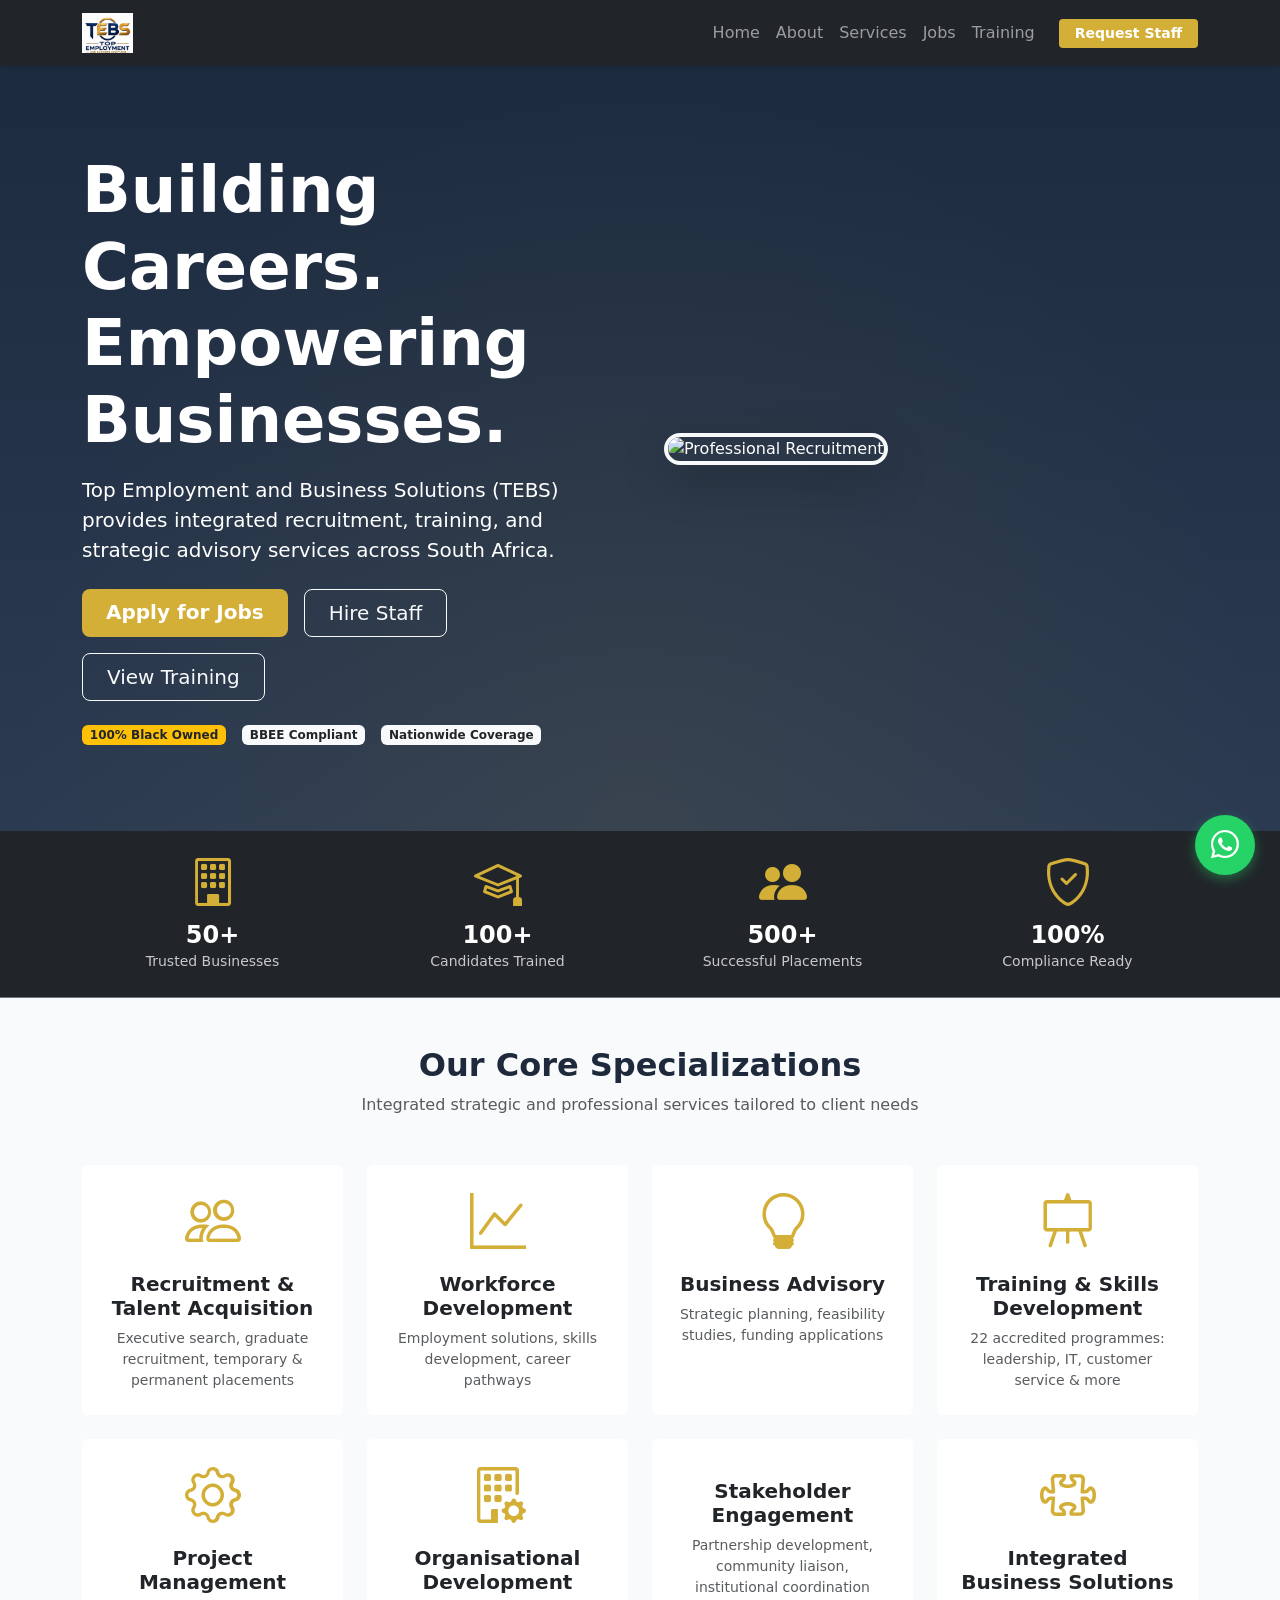
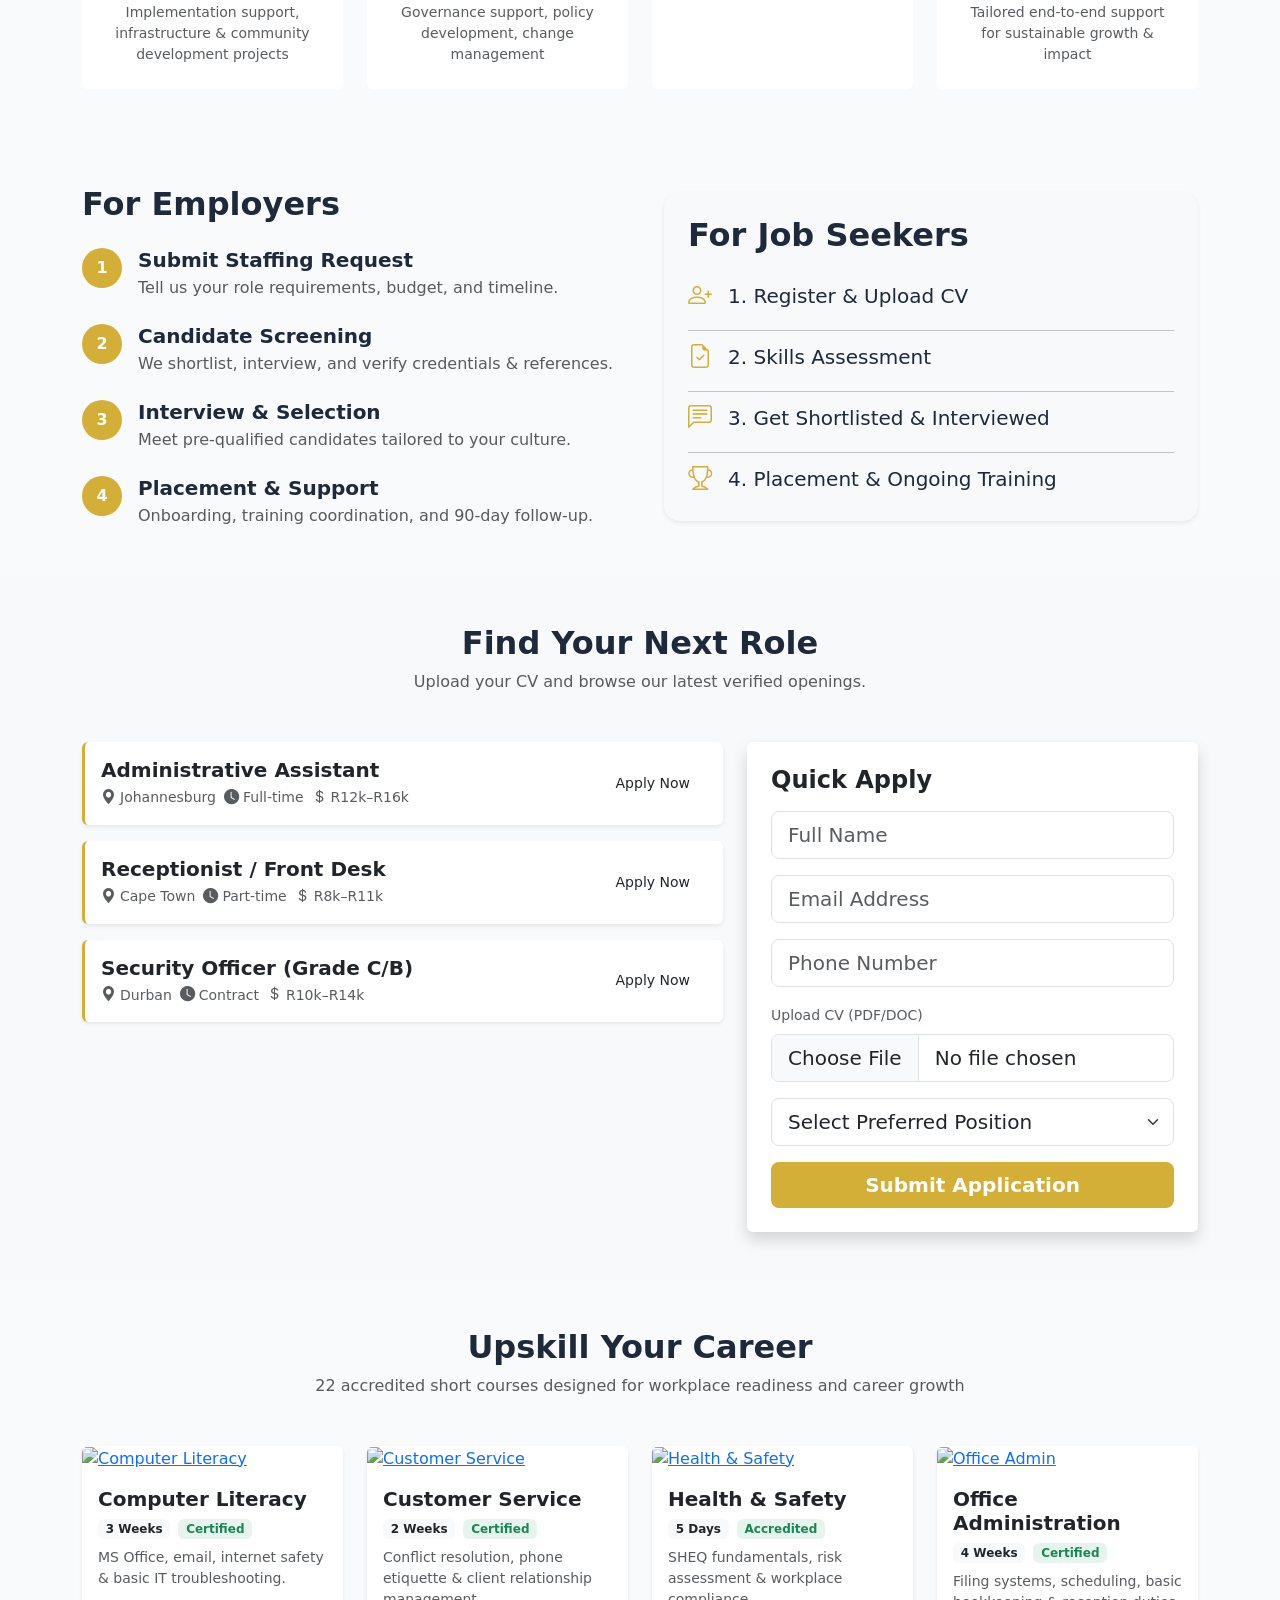
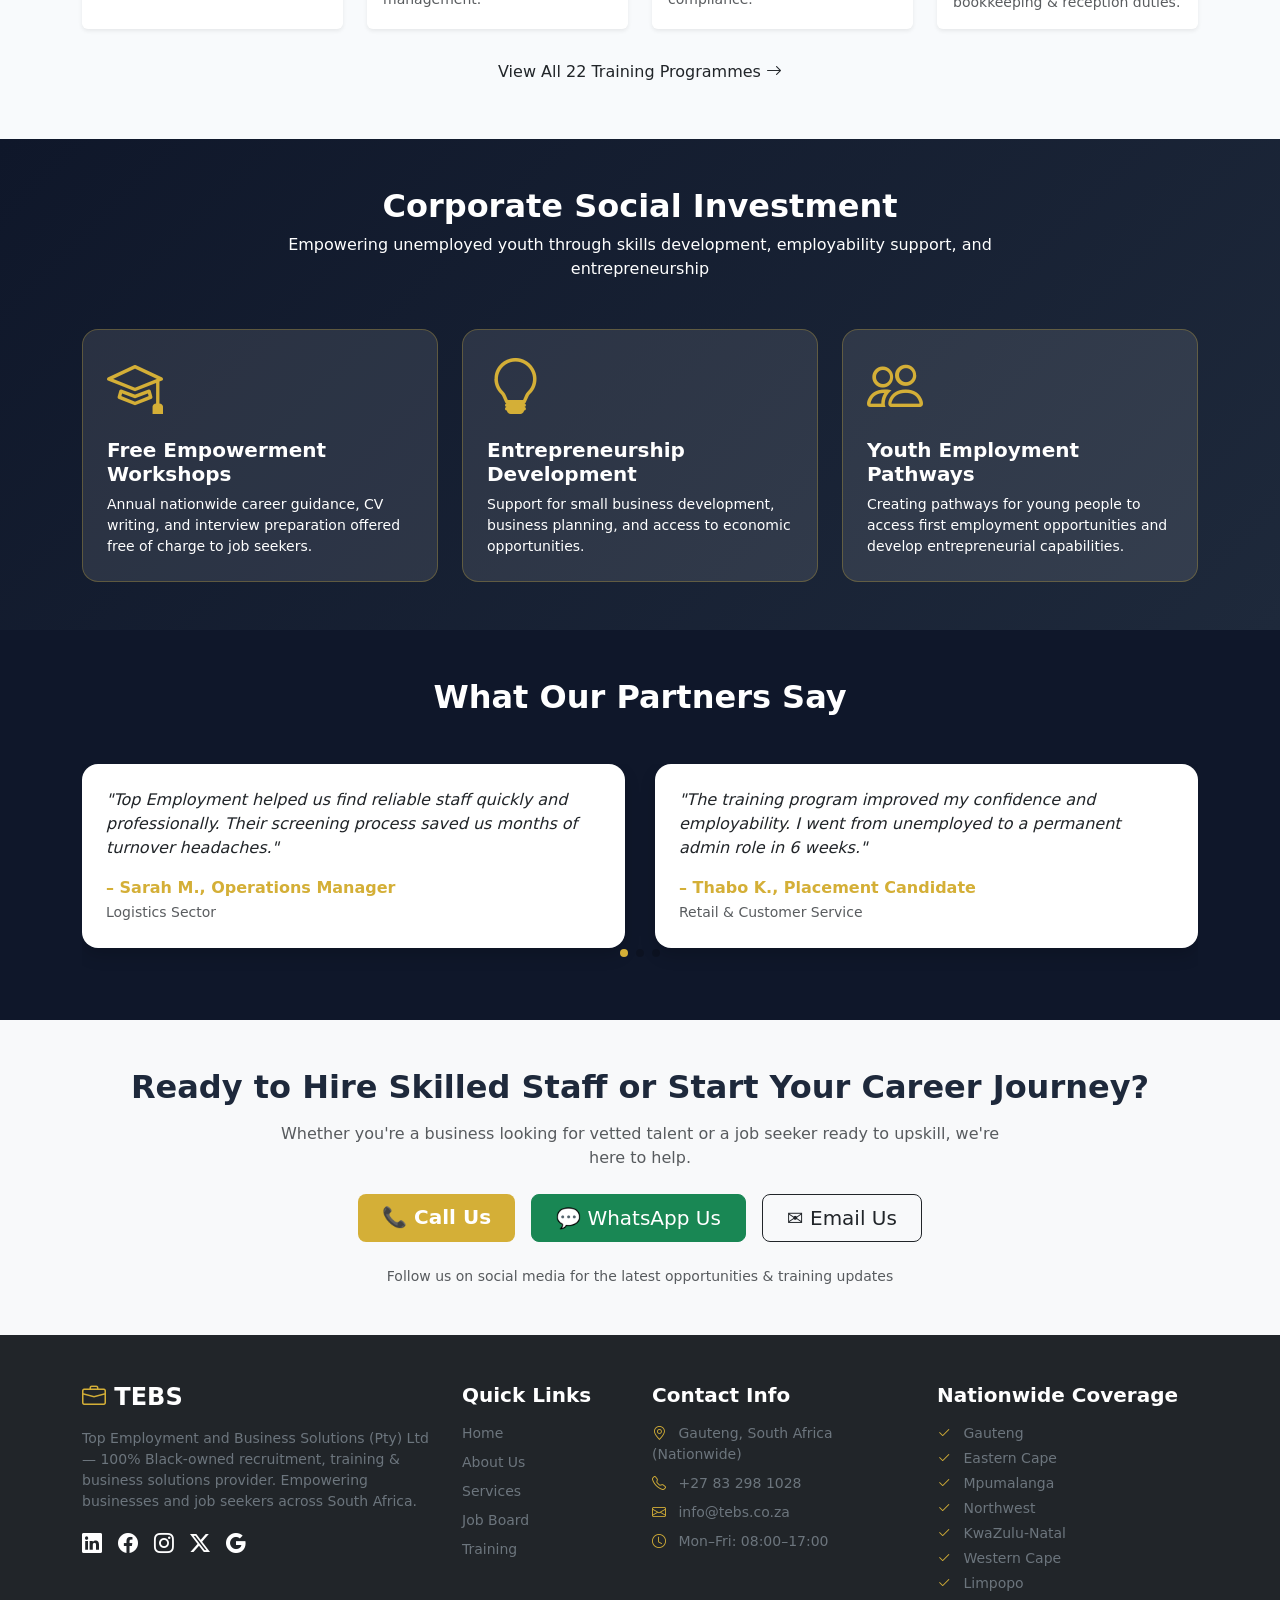
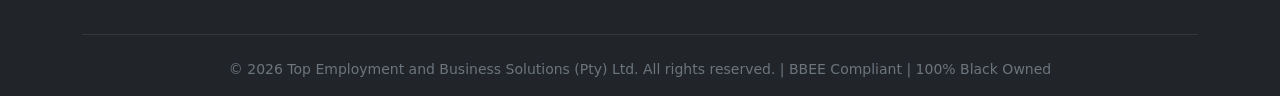
==== commit c4d0a651: "updared index" ====
--- a/index.html
+++ b/index.html
@@ -766,4 +766,4 @@
     });
   </script>
 </body>
-</html>
+</html>
